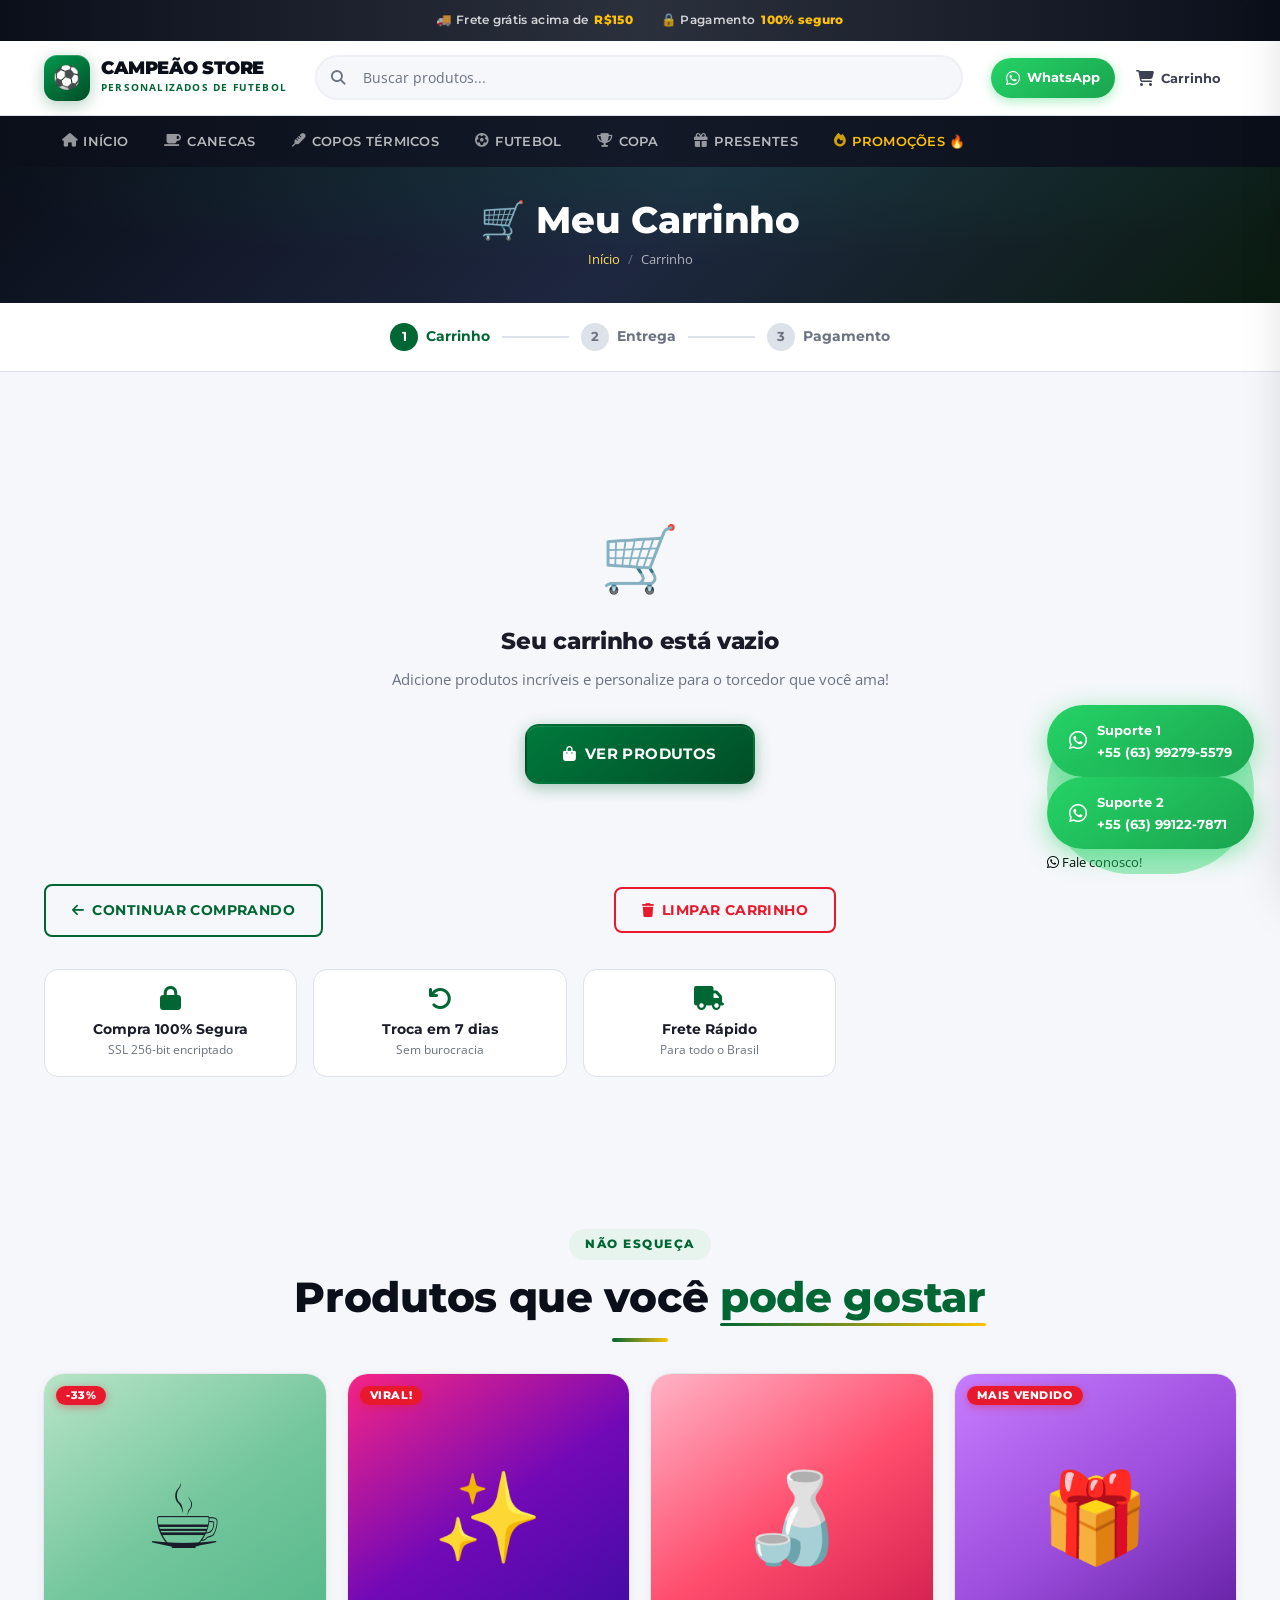
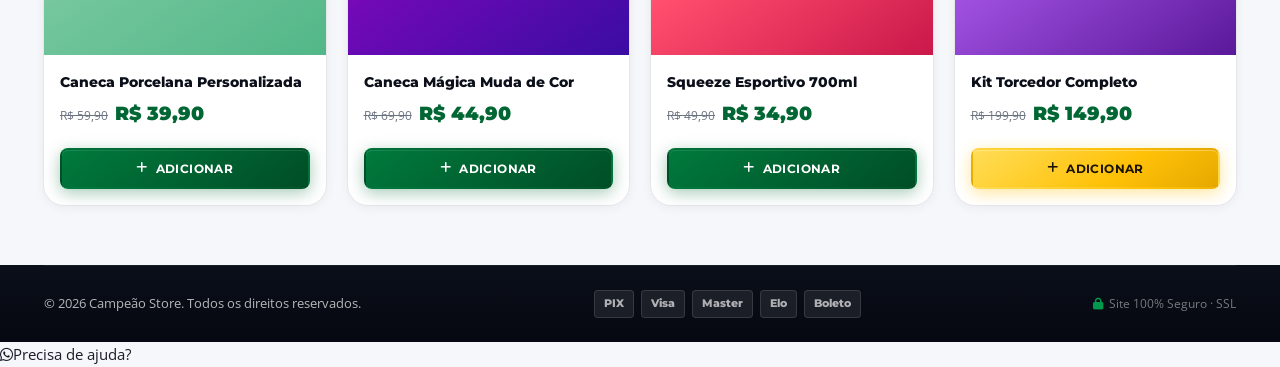
==== carrinho.html @ 6046bde3 "novo site" ====
﻿<!DOCTYPE html>
<html lang="pt-BR">
<head>
  <meta charset="UTF-8">
  <meta name="viewport" content="width=device-width, initial-scale=1.0">
  <title>Carrinho | Campeão Store</title>
  <link rel="preconnect" href="https://fonts.googleapis.com">
  <link href="https://fonts.googleapis.com/css2?family=Montserrat:wght@400;500;600;700;800;900&family=Open+Sans:wght@400;500;600&display=swap" rel="stylesheet">
  <link rel="stylesheet" href="https://cdnjs.cloudflare.com/ajax/libs/font-awesome/6.4.0/css/all.min.css">
  <link rel="stylesheet" href="css/style.css">
</head>
<body>

<div class="announcement-bar">
  <div class="items">
    <span>🚚 Frete grátis acima de <span class="gold">R$150</span></span>
    <span>🔒 Pagamento <span class="gold">100% seguro</span></span>
  </div>
</div>

<header class="header">
  <div class="header-inner">
    <a href="index.html" class="logo">
      <div class="logo-icon">⚽</div>
      <div class="logo-text">
        <div class="name">CAMPEÃO STORE</div>
        <div class="tagline">Personalizados de Futebol</div>
      </div>
    </a>
    <div class="header-search">
      <i class="fas fa-search search-icon"></i>
      <input type="search" placeholder="Buscar produtos...">
    </div>
    <div class="header-actions">
      <a href="https://wa.me/5563992795579" target="_blank" class="header-btn whatsapp-btn">
        <i class="fab fa-whatsapp icon"></i> <span>WhatsApp</span>
      </a>
      <button class="header-btn open-cart">
        <i class="fas fa-shopping-cart icon"></i>
        <span>Carrinho</span>
        <span class="cart-count" style="display:none">0</span>
      </button>
      <button class="hamburger"><span></span><span></span><span></span></button>
    </div>
  </div>
</header>

<nav class="nav">
  <div class="nav-inner">
    <a href="index.html"><i class="fas fa-home icon"></i> Início</a>
    <a href="produtos.html?cat=canecas"><i class="fas fa-coffee icon"></i> Canecas</a>
    <a href="produtos.html?cat=copos"><i class="fas fa-thermometer icon"></i> Copos Térmicos</a>
    <a href="produtos.html?cat=futebol"><i class="fas fa-futbol icon"></i> Futebol</a>
    <a href="produtos.html?cat=copa"><i class="fas fa-trophy icon"></i> Copa</a>
    <a href="produtos.html?cat=presentes"><i class="fas fa-gift icon"></i> Presentes</a>
    <a href="produtos.html?sale=1" class="sale-link"><i class="fas fa-fire icon"></i> Promoções 🔥</a>
  </div>
</nav>

<div class="page-hero" style="padding:32px 0">
  <div class="container">
    <h1>🛒 Meu Carrinho</h1>
    <div class="breadcrumb" style="justify-content:center;margin-top:8px">
      <a href="index.html">Início</a><span>/</span>
      <span class="current">Carrinho</span>
    </div>
  </div>
</div>

<!-- CHECKOUT STEPS -->
<div style="background:var(--white);border-bottom:1px solid var(--border);padding:20px 0">
  <div class="container">
    <div style="display:flex;align-items:center;justify-content:center;gap:0;max-width:500px;margin:0 auto">
      <div style="display:flex;align-items:center;gap:8px;color:var(--green);font-family:var(--font-head);font-size:.85rem;font-weight:700">
        <div style="width:28px;height:28px;border-radius:50%;background:var(--green);color:#fff;display:flex;align-items:center;justify-content:center;font-size:.8rem">1</div>
        Carrinho
      </div>
      <div style="flex:1;height:2px;background:var(--border);margin:0 12px"></div>
      <div style="display:flex;align-items:center;gap:8px;color:var(--text-muted);font-family:var(--font-head);font-size:.85rem;font-weight:700">
        <div style="width:28px;height:28px;border-radius:50%;background:var(--border);color:var(--text-muted);display:flex;align-items:center;justify-content:center;font-size:.8rem">2</div>
        Entrega
      </div>
      <div style="flex:1;height:2px;background:var(--border);margin:0 12px"></div>
      <div style="display:flex;align-items:center;gap:8px;color:var(--text-muted);font-family:var(--font-head);font-size:.85rem;font-weight:700">
        <div style="width:28px;height:28px;border-radius:50%;background:var(--border);color:var(--text-muted);display:flex;align-items:center;justify-content:center;font-size:.8rem">3</div>
        Pagamento
      </div>
    </div>
  </div>
</div>

<div class="cart-page">
  <div class="container">

    <!-- EMPTY STATE -->
    <div class="cart-empty-state" style="display:none;text-align:center;padding:80px 20px">
      <div style="font-size:4rem;margin-bottom:20px">🛒</div>
      <h2 style="margin-bottom:12px">Seu carrinho está vazio</h2>
      <p style="color:var(--text-muted);margin-bottom:32px">Adicione produtos incríveis e personalize para o torcedor que você ama!</p>
      <a href="produtos.html" class="btn btn-primary btn-lg"><i class="fas fa-shopping-bag"></i> Ver Produtos</a>
    </div>

    <div class="cart-layout">

      <!-- CART ITEMS -->
      <div>
        <div class="cart-table">
          <div class="cart-header-row">
            <span>Produto</span>
            <span>Preço</span>
            <span>Quantidade</span>
            <span>Subtotal</span>
            <span></span>
          </div>
          <div class="cart-items-body">
            <!-- Rendered by JS -->
            <div style="padding:48px;text-align:center;color:var(--text-muted)">
              <div style="font-size:2rem;margin-bottom:12px">⏳</div>
              <p>Carregando carrinho...</p>
            </div>
          </div>
        </div>

        <div style="display:flex;justify-content:space-between;align-items:center;margin-top:20px;flex-wrap:wrap;gap:12px">
          <a href="produtos.html" class="btn btn-outline">
            <i class="fas fa-arrow-left"></i> Continuar Comprando
          </a>
          <button onclick="if(confirm('Limpar todo o carrinho?')){localStorage.removeItem('campeao_cart');updateCartUI();renderCartPage();}" class="btn btn-outline" style="color:var(--red);border-color:var(--red)">
            <i class="fas fa-trash"></i> Limpar Carrinho
          </button>
        </div>

        <!-- TRUST BADGES -->
        <div style="display:grid;grid-template-columns:repeat(3,1fr);gap:16px;margin-top:32px">
          <div style="background:var(--white);border:1px solid var(--border);border-radius:var(--radius);padding:16px;text-align:center">
            <i class="fas fa-lock" style="color:var(--green);font-size:1.5rem;margin-bottom:8px;display:block"></i>
            <div style="font-family:var(--font-head);font-weight:700;font-size:.85rem">Compra 100% Segura</div>
            <div style="font-size:.75rem;color:var(--text-muted)">SSL 256-bit encriptado</div>
          </div>
          <div style="background:var(--white);border:1px solid var(--border);border-radius:var(--radius);padding:16px;text-align:center">
            <i class="fas fa-undo" style="color:var(--green);font-size:1.5rem;margin-bottom:8px;display:block"></i>
            <div style="font-family:var(--font-head);font-weight:700;font-size:.85rem">Troca em 7 dias</div>
            <div style="font-size:.75rem;color:var(--text-muted)">Sem burocracia</div>
          </div>
          <div style="background:var(--white);border:1px solid var(--border);border-radius:var(--radius);padding:16px;text-align:center">
            <i class="fas fa-truck" style="color:var(--green);font-size:1.5rem;margin-bottom:8px;display:block"></i>
            <div style="font-family:var(--font-head);font-weight:700;font-size:.85rem">Frete Rápido</div>
            <div style="font-size:.75rem;color:var(--text-muted)">Para todo o Brasil</div>
          </div>
        </div>
      </div>

      <!-- ORDER SUMMARY -->
      <div class="cart-summary">
        <h3>Resumo do Pedido</h3>

        <div class="summary-line">
          <span>Subtotal</span>
          <span class="summary-subtotal">R$ 0,00</span>
        </div>
        <div class="summary-line">
          <span>Frete</span>
          <span class="summary-shipping green">—</span>
        </div>
        <div class="summary-line">
          <span>Desconto</span>
          <span style="color:var(--red)">— R$ 0,00</span>
        </div>
        <div class="summary-line total">
          <span>Total</span>
          <span class="summary-total">R$ 0,00</span>
        </div>
        <div style="font-size:.8rem;color:var(--text-muted);text-align:right;margin-top:4px" class="summary-pix">
          R$ 0,00 no PIX
        </div>

        <div class="pix-note" style="margin-top:16px">
          <i class="fas fa-bolt" style="flex-shrink:0"></i>
          <span>Pague no <strong>PIX</strong> e ganhe <strong>10% de desconto</strong> extra no total!</span>
        </div>

        <!-- COUPON -->
        <div style="margin:20px 0">
          <div style="font-family:var(--font-head);font-size:.85rem;font-weight:700;margin-bottom:8px">
            <i class="fas fa-tag" style="color:var(--green)"></i> Cupom de Desconto
          </div>
          <div class="coupon-form">
            <input type="text" class="coupon-input" placeholder="Digite o cupom">
            <button class="btn btn-primary btn-sm apply-coupon-btn">Aplicar</button>
          </div>
          <div style="font-size:.75rem;color:var(--text-muted);margin-top:4px">Tente: COPA10 · GOL15</div>
        </div>

        <!-- SHIPPING CALC -->
        <div class="shipping-calc">
          <h4><i class="fas fa-map-marker-alt" style="color:var(--green)"></i> Calcular Frete</h4>
          <div class="shipping-calc-form">
            <input type="text" class="shipping-cep-input" data-mask="cep" placeholder="00000-000">
            <button class="btn btn-primary btn-sm calc-shipping-btn">Calcular</button>
          </div>
          <div class="shipping-result"></div>
        </div>

        <a href="checkout.html" class="btn btn-primary btn-block btn-lg" style="margin-top:20px">
          <i class="fas fa-lock"></i> Finalizar Compra
        </a>
        <a href="checkout.html" class="btn btn-gold btn-block" style="margin-top:10px">
          <i class="fas fa-bolt"></i> Pagar com PIX — 10% OFF
        </a>

        <div style="display:flex;gap:8px;justify-content:center;flex-wrap:wrap;margin-top:16px">
          <span style="font-size:.7rem;color:var(--text-muted);display:flex;align-items:center;gap:4px"><i class="fas fa-lock" style="color:var(--green)"></i> Compra segura</span>
          <span style="font-size:.7rem;color:var(--text-muted)">·</span>
          <span style="font-size:.7rem;color:var(--text-muted)">PIX · Cartão · Boleto</span>
        </div>

        <div style="display:flex;justify-content:center;gap:6px;margin-top:12px">
          <span style="font-size:1.2rem" title="PIX">💸</span>
          <span style="font-size:1.2rem" title="Visa">💳</span>
          <span style="font-size:1.2rem" title="Mastercard">💳</span>
          <span style="font-size:1.2rem" title="Boleto">📄</span>
        </div>
      </div>

    </div>
  </div>
</div>

<div style="background:var(--bg);padding:60px 0;margin-top:40px">
  <div class="container">
    <div class="section-title" style="margin-bottom:32px">
      <span class="label">Não esqueça</span>
      <h2>Produtos que você <span>pode gostar</span></h2>
      <div class="divider"></div>
    </div>
    <div class="products-grid">
      <div class="product-card">
        <a href="produto.html?id=1"><div class="product-img"><div class="product-img-bg bg-caneca">☕</div><div class="product-badges"><span class="badge badge-red">-33%</span></div></div></a>
        <div class="product-info">
          <div class="product-name">Caneca Porcelana Personalizada</div>
          <div class="product-pricing"><span class="price-old">R$ 59,90</span><span class="price-current">R$ 39,90</span></div>
          <button class="btn btn-primary" onclick="addToCart({id:'p1',name:'Caneca Porcelana',price:39.90,emoji:'☕',bgClass:'bg-caneca',custom:{}})"><i class="fas fa-plus"></i> Adicionar</button>
        </div>
      </div>
      <div class="product-card">
        <a href="produto.html?id=5"><div class="product-img"><div class="product-img-bg bg-magica">✨</div><div class="product-badges"><span class="badge badge-red">Viral!</span></div></div></a>
        <div class="product-info">
          <div class="product-name">Caneca Mágica Muda de Cor</div>
          <div class="product-pricing"><span class="price-old">R$ 69,90</span><span class="price-current">R$ 44,90</span></div>
          <button class="btn btn-primary" onclick="addToCart({id:'p5',name:'Caneca Mágica',price:44.90,emoji:'✨',bgClass:'bg-magica',custom:{}})"><i class="fas fa-plus"></i> Adicionar</button>
        </div>
      </div>
      <div class="product-card">
        <a href="produto.html?id=7"><div class="product-img"><div class="product-img-bg bg-squeeze">🍶</div></div></a>
        <div class="product-info">
          <div class="product-name">Squeeze Esportivo 700ml</div>
          <div class="product-pricing"><span class="price-old">R$ 49,90</span><span class="price-current">R$ 34,90</span></div>
          <button class="btn btn-primary" onclick="addToCart({id:'p7',name:'Squeeze Esportivo',price:34.90,emoji:'🍶',bgClass:'bg-squeeze',custom:{}})"><i class="fas fa-plus"></i> Adicionar</button>
        </div>
      </div>
      <div class="product-card">
        <a href="produto.html?id=4"><div class="product-img"><div class="product-img-bg bg-kit">🎁</div><div class="product-badges"><span class="badge badge-red">Mais vendido</span></div></div></a>
        <div class="product-info">
          <div class="product-name">Kit Torcedor Completo</div>
          <div class="product-pricing"><span class="price-old">R$ 199,90</span><span class="price-current">R$ 149,90</span></div>
          <button class="btn btn-gold" onclick="addToCart({id:'p4',name:'Kit Torcedor',price:149.90,emoji:'🎁',bgClass:'bg-kit',custom:{}})"><i class="fas fa-plus"></i> Adicionar</button>
        </div>
      </div>
    </div>
  </div>
</div>

<footer class="footer">
  <div class="container">
    <div class="footer-bottom">
      <p>© 2026 Campeão Store. Todos os direitos reservados.</p>
      <div class="payment-methods">
        <span class="payment-badge">PIX</span>
        <span class="payment-badge">Visa</span>
        <span class="payment-badge">Master</span>
        <span class="payment-badge">Elo</span>
        <span class="payment-badge">Boleto</span>
      </div>
      <div class="secured"><i class="fas fa-lock"></i> Site 100% Seguro · SSL</div>
    </div>
  </div>
</footer>

<div class="whatsapp-float" id="wa-float">
  <div class="wa-options" id="wa-options">
    <a href="https://wa.me/5563992795579?text=Ola! Vim do site Campeao Store e preciso de ajuda" target="_blank" class="wa-option-link">
      <i class="fab fa-whatsapp"></i>
      <div><div class="wa-opt-title">Suporte 1</div><div class="wa-opt-num">+55 (63) 99279-5579</div></div>
    </a>
    <a href="https://wa.me/5563991227871?text=Ola! Vim do site Campeao Store e preciso de ajuda" target="_blank" class="wa-option-link">
      <i class="fab fa-whatsapp"></i>
      <div><div class="wa-opt-title">Suporte 2</div><div class="wa-opt-num">+55 (63) 99122-7871</div></div>
    </a>
  </div>
  <div class="whatsapp-pulse"></div>
  <button class="wa-main-btn" onclick="toggleWA()">
    <i class="fab fa-whatsapp"></i>
    <span>Fale conosco!</span>
  </button>
</div>  <a href="https://wa.me/5563992795579" target="_blank">
    <i class="fab fa-whatsapp"></i><span>Precisa de ajuda?</span>
  </a>
</div>

<div class="cart-overlay"></div>
<div class="cart-sidebar">
  <div class="cart-sidebar-header">
    <h3>🛒 Meu Carrinho</h3>
    <button class="close-cart"><i class="fas fa-times"></i></button>
  </div>
  <div class="cart-sidebar-items"></div>
  <div class="cart-sidebar-footer">
    <div class="cart-total-line"><span>Total:</span><strong>R$ 0,00</strong></div>
    <div class="pix-note"><i class="fas fa-bolt"></i> PIX com <strong>10% OFF</strong> extra!</div>
    <a href="carrinho.html" class="btn btn-outline btn-block" style="margin-bottom:10px">Ver Carrinho</a>
    <a href="checkout.html" class="btn btn-primary btn-block">Finalizar Compra <i class="fas fa-arrow-right"></i></a>
  </div>
</div>

<script src="js/app.js"></script>
</body>
</html>
---- css/style.css ----
/* =====================================================
   CAMPEÃO STORE — Design System v2
   ===================================================== */
@import url('https://fonts.googleapis.com/css2?family=Montserrat:wght@400;500;600;700;800;900&family=Open+Sans:wght@400;500;600&display=swap');

:root {
  --green:        #006633;
  --green-dark:   #004d26;
  --green-mid:    #007a3d;
  --green-light:  #00994d;
  --green-pale:   #e6f4ed;
  --gold:         #ffc107;
  --gold-light:   #ffdd57;
  --gold-dark:    #e6a800;
  --red:          #e8192c;
  --red-light:    #ff4757;
  --dark:         #0b0f1a;
  --dark-2:       #131928;
  --dark-3:       #1e2740;
  --text:         #1a1d29;
  --text-2:       #3d4152;
  --text-muted:   #6b7280;
  --bg:           #f5f7fa;
  --bg-2:         #eef1f7;
  --white:        #ffffff;
  --border:       #dde1ea;
  --border-light: #eef0f5;
  --shadow-xs:    0 1px 3px rgba(0,0,0,.06);
  --shadow-sm:    0 2px 10px rgba(0,0,0,.08);
  --shadow:       0 6px 24px rgba(0,0,0,.1);
  --shadow-lg:    0 12px 48px rgba(0,0,0,.14);
  --shadow-xl:    0 20px 60px rgba(0,0,0,.18);
  --radius-xs:    4px;
  --radius-sm:    8px;
  --radius:       14px;
  --radius-lg:    20px;
  --radius-xl:    28px;
  --radius-full:  9999px;
  --ease:         cubic-bezier(.4,0,.2,1);
  --t:            .25s;
  --font-head:    'Montserrat', system-ui, sans-serif;
  --font-body:    'Open Sans', system-ui, sans-serif;
}

/* ---- Reset ---------------------------------------- */
*, *::before, *::after { box-sizing: border-box; margin: 0; padding: 0; }
html { scroll-behavior: smooth; -webkit-text-size-adjust: 100%; }
body { font-family: var(--font-body); color: var(--text); background: var(--bg); line-height: 1.65; font-size: 15px; }
img { max-width: 100%; display: block; }
a { text-decoration: none; color: inherit; }
ul { list-style: none; }
button { cursor: pointer; border: none; background: none; font-family: inherit; }
input, select, textarea { font-family: inherit; }
::selection { background: var(--green); color: #fff; }

/* ---- Base Typography ------------------------------ */
h1,h2,h3,h4,h5 { font-family: var(--font-head); font-weight: 800; line-height: 1.15; letter-spacing: -.3px; }

/* =====================================================
   BUTTONS
   ===================================================== */
.btn {
  display: inline-flex; align-items: center; justify-content: center; gap: 8px;
  padding: 13px 26px; border-radius: var(--radius-sm); font-family: var(--font-head);
  font-weight: 700; font-size: .85rem; letter-spacing: .4px; cursor: pointer;
  transition: all var(--t) var(--ease); text-transform: uppercase;
  white-space: nowrap; border: 2px solid transparent; position: relative; overflow: hidden;
}
.btn::after {
  content: ''; position: absolute; inset: 0;
  background: linear-gradient(rgba(255,255,255,0), rgba(255,255,255,.1));
  opacity: 0; transition: opacity var(--t);
}
.btn:hover::after { opacity: 1; }

.btn-primary {
  background: linear-gradient(145deg, var(--green-mid) 0%, var(--green-dark) 100%);
  color: #fff; box-shadow: 0 4px 16px rgba(0,102,51,.35), inset 0 1px 0 rgba(255,255,255,.1);
}
.btn-primary:hover {
  transform: translateY(-2px);
  box-shadow: 0 8px 28px rgba(0,102,51,.45), inset 0 1px 0 rgba(255,255,255,.15);
}
.btn-primary:active { transform: translateY(0); }

.btn-gold {
  background: linear-gradient(145deg, var(--gold-light) 0%, var(--gold) 60%, var(--gold-dark) 100%);
  color: #1a1200; box-shadow: 0 4px 16px rgba(255,193,7,.4), inset 0 1px 0 rgba(255,255,255,.3);
}
.btn-gold:hover {
  transform: translateY(-2px);
  box-shadow: 0 8px 28px rgba(255,193,7,.5);
}

.btn-red {
  background: linear-gradient(145deg, var(--red-light) 0%, var(--red) 100%);
  color: #fff; box-shadow: 0 4px 16px rgba(232,25,44,.35);
}
.btn-red:hover { transform: translateY(-2px); box-shadow: 0 8px 28px rgba(232,25,44,.5); }

.btn-outline {
  background: transparent; border-color: var(--green); color: var(--green);
}
.btn-outline:hover { background: var(--green); color: #fff; transform: translateY(-2px); }

.btn-outline-light {
  background: transparent; border-color: rgba(255,255,255,.5); color: #fff;
}
.btn-outline-light:hover { background: rgba(255,255,255,.12); border-color: rgba(255,255,255,.8); }

.btn-white {
  background: #fff; color: var(--green); border-color: #fff;
  box-shadow: 0 4px 16px rgba(0,0,0,.15);
}
.btn-white:hover { transform: translateY(-2px); box-shadow: 0 8px 28px rgba(0,0,0,.2); }

.btn-lg { padding: 16px 36px; font-size: .92rem; border-radius: var(--radius); }
.btn-sm { padding: 8px 14px; font-size: .75rem; border-radius: var(--radius-xs); }
.btn-block { width: 100%; }
.btn-icon { padding: 10px; border-radius: 50%; width: 40px; height: 40px; }

/* =====================================================
   BADGES
   ===================================================== */
.badge {
  display: inline-flex; align-items: center; gap: 4px;
  padding: 4px 10px; border-radius: var(--radius-full);
  font-size: .68rem; font-weight: 800; font-family: var(--font-head);
  text-transform: uppercase; letter-spacing: .6px; line-height: 1;
}
.badge-red    { background: var(--red); color: #fff; box-shadow: 0 2px 8px rgba(232,25,44,.4); }
.badge-gold   { background: var(--gold); color: #1a1200; box-shadow: 0 2px 8px rgba(255,193,7,.4); }
.badge-green  { background: var(--green); color: #fff; box-shadow: 0 2px 8px rgba(0,102,51,.3); }
.badge-dark   { background: var(--dark); color: #fff; }
.badge-new    { background: linear-gradient(135deg, #6c3483, #9b59b6); color: #fff; }
.badge-hot    { background: linear-gradient(135deg, #e67e22, #e74c3c); color: #fff; }

/* =====================================================
   SECTION HEADERS
   ===================================================== */
.section-title { text-align: center; margin-bottom: 52px; }
.section-title .label {
  display: inline-flex; align-items: center; gap: 6px;
  background: var(--green-pale); color: var(--green);
  padding: 6px 16px; border-radius: var(--radius-full);
  font-family: var(--font-head); font-size: .72rem; font-weight: 800;
  letter-spacing: 1.5px; text-transform: uppercase; margin-bottom: 14px;
}
.section-title h2 {
  font-size: clamp(1.7rem, 4vw, 2.6rem); color: var(--dark); margin-bottom: 14px;
}
.section-title h2 span { color: var(--green); position: relative; }
.section-title h2 span::after {
  content: ''; position: absolute; left: 0; bottom: -4px;
  width: 100%; height: 3px; background: linear-gradient(90deg, var(--green), var(--gold));
  border-radius: 2px;
}
.section-title p { color: var(--text-muted); max-width: 560px; margin: 0 auto; font-size: .95rem; line-height: 1.75; }
.divider {
  width: 56px; height: 4px;
  background: linear-gradient(90deg, var(--green), var(--gold));
  border-radius: 2px; margin: 16px auto 0;
}

/* ---- Layout ----------------------------------------- */
.container { max-width: 1240px; margin: 0 auto; padding: 0 24px; }
.section { padding: 88px 0; }
.section-sm { padding: 48px 0; }

/* =====================================================
   ANNOUNCEMENT BAR
   ===================================================== */
.announcement-bar {
  background: linear-gradient(90deg, var(--dark) 0%, var(--dark-3) 50%, var(--dark) 100%);
  padding: 10px 20px; text-align: center; font-size: .78rem;
  font-family: var(--font-head); font-weight: 600; letter-spacing: .3px;
  color: rgba(255,255,255,.8); position: relative; overflow: hidden;
}
.announcement-bar::before {
  content: ''; position: absolute; inset: 0;
  background: linear-gradient(90deg, transparent 0%, rgba(255,193,7,.06) 50%, transparent 100%);
  animation: barShimmer 4s infinite;
}
.announcement-bar .items {
  display: flex; align-items: center; justify-content: center;
  gap: 28px; flex-wrap: wrap; position: relative; z-index: 1;
}
.announcement-bar .items span { display: flex; align-items: center; gap: 6px; }
.announcement-bar .gold { color: var(--gold); font-weight: 800; }
@keyframes barShimmer { 0%,100% { opacity: 0; } 50% { opacity: 1; } }

/* =====================================================
   HEADER
   ===================================================== */
.header {
  background: rgba(255,255,255,.97); backdrop-filter: blur(20px);
  box-shadow: 0 1px 0 var(--border), var(--shadow-xs);
  position: sticky; top: 0; z-index: 1000;
  transition: box-shadow var(--t);
}
.header.scrolled { box-shadow: var(--shadow-sm); }
.header-inner {
  display: grid; grid-template-columns: auto 1fr auto;
  align-items: center; gap: 28px; padding: 14px 24px;
  max-width: 1240px; margin: 0 auto;
}

.logo { display: flex; align-items: center; gap: 11px; }
.logo-icon {
  width: 46px; height: 46px;
  background: linear-gradient(145deg, var(--green-light), var(--green-dark));
  border-radius: 13px; display: flex; align-items: center; justify-content: center;
  font-size: 1.4rem; flex-shrink: 0;
  box-shadow: 0 4px 16px rgba(0,102,51,.3), inset 0 1px 0 rgba(255,255,255,.2);
}
.logo-text .name {
  font-family: var(--font-head); font-weight: 900; font-size: 1.15rem;
  color: var(--dark); letter-spacing: -.5px; line-height: 1;
}
.logo-text .tagline {
  font-size: .6rem; font-weight: 700; letter-spacing: 1.2px;
  text-transform: uppercase; color: var(--green); margin-top: 2px;
}

.header-search { position: relative; }
.header-search input {
  width: 100%; padding: 11px 20px 11px 46px;
  border: 2px solid var(--border-light); border-radius: var(--radius-full);
  font-size: .88rem; outline: none; background: var(--bg);
  transition: all var(--t); color: var(--text);
}
.header-search input::placeholder { color: var(--text-muted); }
.header-search input:focus { border-color: var(--green); background: #fff; box-shadow: 0 0 0 4px rgba(0,102,51,.08); }
.header-search .search-icon {
  position: absolute; left: 16px; top: 50%; transform: translateY(-50%);
  color: var(--text-muted); font-size: .9rem; pointer-events: none;
}

.header-actions { display: flex; align-items: center; gap: 6px; }
.header-btn {
  display: flex; align-items: center; gap: 7px;
  padding: 9px 15px; border-radius: var(--radius-sm);
  font-size: .83rem; font-weight: 700; font-family: var(--font-head);
  transition: all var(--t); position: relative; color: var(--text-2);
}
.header-btn:hover { background: var(--bg); color: var(--dark); }
.header-btn .icon { font-size: 1rem; }
.cart-count {
  position: absolute; top: 3px; right: 3px;
  background: var(--red); color: #fff;
  min-width: 18px; height: 18px; border-radius: var(--radius-full);
  font-size: .62rem; font-weight: 800; display: flex; align-items: center; justify-content: center;
  padding: 0 4px; font-family: var(--font-head);
  box-shadow: 0 2px 6px rgba(232,25,44,.5);
}
.whatsapp-btn {
  background: linear-gradient(145deg, #25d366, #1aa44f) !important;
  color: #fff !important; border-radius: var(--radius-full) !important;
  box-shadow: 0 3px 12px rgba(37,211,102,.4);
}
.whatsapp-btn:hover { transform: translateY(-1px); box-shadow: 0 5px 18px rgba(37,211,102,.5) !important; background: linear-gradient(145deg, #1da851,#148c41) !important; }
.hamburger { display: none; flex-direction: column; gap: 5px; padding: 9px; }
.hamburger span { display: block; width: 22px; height: 2px; background: var(--text); border-radius: 2px; transition: all var(--t); }

/* =====================================================
   NAVIGATION
   ===================================================== */
.nav {
  background: linear-gradient(90deg, var(--dark) 0%, var(--dark-2) 50%, var(--dark) 100%);
  border-top: 1px solid rgba(255,255,255,.04);
}
.nav-inner {
  display: flex; align-items: center; max-width: 1240px; margin: 0 auto; padding: 0 24px;
}
.nav a {
  display: flex; align-items: center; gap: 6px;
  padding: 15px 18px; color: rgba(255,255,255,.7);
  font-family: var(--font-head); font-size: .8rem; font-weight: 600;
  letter-spacing: .3px; text-transform: uppercase;
  transition: all var(--t); white-space: nowrap; position: relative;
}
.nav a::after {
  content: ''; position: absolute; bottom: 0; left: 18px; right: 18px;
  height: 2px; background: var(--gold); border-radius: 2px;
  transform: scaleX(0); transition: transform var(--t);
}
.nav a:hover, .nav a.active { color: #fff; }
.nav a:hover::after, .nav a.active::after { transform: scaleX(1); }
.nav a .icon { font-size: .85rem; opacity: .8; }
.nav .sale-link { color: var(--gold) !important; }
.nav .sale-link::after { background: var(--gold); }
.nav-mobile { display: none; }

/* ---- Critical: block links inside cards ------------ */
.product-card > a,
.product-card a:first-child { display: block; }

/* ---- Trust bar backwards compat ------------------- */
.trust-item .trust-icon { font-size: 1.6rem; flex-shrink: 0; }

/* =====================================================
   HERO
   ===================================================== */
.hero {
  background: linear-gradient(135deg, #060d18 0%, #0a1c10 35%, #0d1b29 65%, #060d18 100%);
  min-height: 600px; position: relative; overflow: hidden; display: flex; align-items: center;
}
.hero::before {
  content: '';position: absolute; inset: 0;
  background:
    radial-gradient(ellipse 70% 60% at 15% 50%, rgba(0,153,77,.18) 0%, transparent 70%),
    radial-gradient(ellipse 50% 50% at 85% 20%, rgba(255,193,7,.1) 0%, transparent 60%),
    radial-gradient(ellipse 40% 40% at 80% 80%, rgba(232,25,44,.06) 0%, transparent 50%);
}
.hero::after {
  content: ''; position: absolute; inset: 0; pointer-events: none;
  background-image: radial-gradient(circle, rgba(255,255,255,.03) 1px, transparent 1px);
  background-size: 32px 32px;
}
.hero-inner {
  position: relative; z-index: 2;
  display: grid; grid-template-columns: 1fr 1fr;
  align-items: center; gap: 64px;
  max-width: 1240px; margin: 0 auto; padding: 96px 24px;
}
.hero-content { color: #fff; }
.hero-badge {
  display: inline-flex; align-items: center; gap: 8px;
  background: rgba(255,193,7,.12); border: 1px solid rgba(255,193,7,.35);
  border-radius: var(--radius-full); padding: 7px 18px;
  color: var(--gold-light); font-size: .75rem; font-weight: 800;
  font-family: var(--font-head); letter-spacing: .8px; text-transform: uppercase;
  margin-bottom: 22px;
  backdrop-filter: blur(8px);
}
.hero-badge i { font-size: .85rem; }
.hero h1 {
  font-size: clamp(2.1rem, 5vw, 3.4rem); color: #fff;
  line-height: 1.1; margin-bottom: 20px; text-shadow: 0 2px 20px rgba(0,0,0,.3);
}
.hero h1 span { color: var(--gold-light); }
.hero p { color: rgba(255,255,255,.78); font-size: 1.05rem; margin-bottom: 34px; max-width: 500px; line-height: 1.75; }
.hero-ctas { display: flex; gap: 14px; flex-wrap: wrap; margin-bottom: 44px; }
.hero-stats { display: flex; gap: 36px; }
.hero-stat { text-align: center; }
.hero-stat .num { font-family: var(--font-head); font-size: 1.7rem; font-weight: 900; color: var(--gold-light); line-height: 1; }
.hero-stat .lbl { font-size: .7rem; color: rgba(255,255,255,.55); letter-spacing: .5px; margin-top: 4px; text-transform: uppercase; }

/* Hero products grid */
.hero-visual { display: flex; align-items: center; justify-content: center; position: relative; }
.hero-products-grid { display: grid; grid-template-columns: repeat(2, 1fr); gap: 14px; }
.hero-product-card {
  background: rgba(255,255,255,.07);
  border: 1px solid rgba(255,255,255,.1);
  border-radius: var(--radius); padding: 22px 18px; text-align: center;
  backdrop-filter: blur(16px); transition: all var(--t);
}
.hero-product-card:hover { background: rgba(255,255,255,.12); transform: translateY(-4px); border-color: rgba(255,255,255,.2); }
.hero-product-card:nth-child(odd) { margin-top: 28px; }
.hero-product-card:nth-child(even) { margin-top: -28px; }
.hero-product-card .product-emoji { font-size: 2.8rem; display: block; margin-bottom: 10px; filter: drop-shadow(0 4px 8px rgba(0,0,0,.3)); }
.hero-product-card .product-name { color: rgba(255,255,255,.9); font-size: .8rem; font-weight: 700; font-family: var(--font-head); }
.hero-product-card .product-price { color: var(--gold-light); font-size: .88rem; font-weight: 900; font-family: var(--font-head); margin-top: 5px; }

/* =====================================================
   TRUST BAR
   ===================================================== */
.trust-bar {
  background: linear-gradient(90deg, var(--green-dark) 0%, var(--green-mid) 50%, var(--green-dark) 100%);
  position: relative; overflow: hidden;
}
.trust-bar::before {
  content: ''; position: absolute; inset: 0;
  background: linear-gradient(90deg, transparent, rgba(255,255,255,.05), transparent);
  animation: barShimmer 3s infinite;
}
.trust-inner {
  display: grid; grid-template-columns: repeat(4, 1fr);
  max-width: 1240px; margin: 0 auto; padding: 0 24px; position: relative; z-index: 1;
}
.trust-item {
  display: flex; align-items: center; gap: 14px;
  padding: 22px 20px; color: #fff;
  border-right: 1px solid rgba(255,255,255,.12);
  transition: background var(--t);
}
.trust-item:hover { background: rgba(255,255,255,.06); }
.trust-item:last-child { border-right: none; }
.trust-icon-wrap {
  width: 48px; height: 48px; border-radius: var(--radius-sm); flex-shrink: 0;
  background: rgba(255,255,255,.12); display: flex; align-items: center; justify-content: center;
  font-size: 1.5rem;
  box-shadow: inset 0 1px 0 rgba(255,255,255,.2);
}
.trust-item .trust-text .title { font-family: var(--font-head); font-weight: 700; font-size: .88rem; }
.trust-item .trust-text .sub { font-size: .73rem; opacity: .75; margin-top: 2px; }

/* =====================================================
   CATEGORIES
   ===================================================== */
.categories-grid { display: grid; grid-template-columns: repeat(6, 1fr); gap: 16px; }
.category-card {
  background: var(--white); border-radius: var(--radius); padding: 26px 14px 22px;
  text-align: center; border: 2px solid transparent; cursor: pointer;
  transition: all var(--t); position: relative; overflow: hidden;
  box-shadow: var(--shadow-xs);
}
.category-card::before {
  content: ''; position: absolute; inset: 0;
  background: linear-gradient(135deg, transparent 0%, rgba(0,102,51,.04) 100%);
  opacity: 0; transition: opacity var(--t);
}
.category-card:hover::before { opacity: 1; }
.category-card:hover { border-color: var(--green); transform: translateY(-6px); box-shadow: var(--shadow-lg); }
.category-card.active { border-color: var(--green); background: #f0fff7; }
.cat-icon {
  width: 68px; height: 68px; border-radius: 50%; margin: 0 auto 14px;
  display: flex; align-items: center; justify-content: center; font-size: 2rem;
  transition: transform var(--t);
}
.category-card:hover .cat-icon { transform: scale(1.1) rotate(-5deg); }
.cat-1 { background: linear-gradient(135deg, #d4edda, #a8d5b5); }
.cat-2 { background: linear-gradient(135deg, #fff3cd, #fde68a); }
.cat-3 { background: linear-gradient(135deg, #fce4ec, #f8c6d5); }
.cat-4 { background: linear-gradient(135deg, #dbeafe, #bfdbfe); }
.cat-5 { background: linear-gradient(135deg, #ede9fe, #ddd6fe); }
.cat-6 { background: linear-gradient(135deg, #ffedd5, #fed7aa); }
.category-card .cat-name { font-family: var(--font-head); font-weight: 800; font-size: .82rem; color: var(--dark); }
.category-card .cat-count { font-size: .72rem; color: var(--text-muted); margin-top: 4px; }

/* =====================================================
   PRODUCT CARDS  ← principal foco do redesign
   ===================================================== */
.products-grid { display: grid; grid-template-columns: repeat(4, 1fr); gap: 22px; }

.product-card {
  background: var(--white); border-radius: var(--radius-lg); overflow: hidden;
  box-shadow: 0 2px 12px rgba(0,0,0,.06), 0 0 0 1px rgba(0,0,0,.04);
  transition: all .3s var(--ease); display: flex; flex-direction: column;
}
.product-card:hover {
  transform: translateY(-8px);
  box-shadow: 0 20px 48px rgba(0,0,0,.12), 0 0 0 1px rgba(0,102,51,.15);
}

/* Image area */
.product-img {
  position: relative; width: 100%; padding-bottom: 100%; /* square */
  overflow: hidden; flex-shrink: 0;
}
.product-img-bg {
  position: absolute; inset: 0;
  display: flex; align-items: center; justify-content: center;
  font-size: 5.5rem; transition: transform .4s var(--ease);
  line-height: 1;
}
.product-card:hover .product-img-bg { transform: scale(1.12) rotate(-3deg); }

/* Product-specific gradients */
.bg-caneca  { background: linear-gradient(145deg, #b7e4c7 0%, #74c69d 50%, #52b788 100%); }
.bg-copo    { background: linear-gradient(145deg, #90e0ef 0%, #48cae4 50%, #023e8a 100%); }
.bg-taca    { background: linear-gradient(145deg, #ffd60a 0%, #ffc300 50%, #e09200 100%); }
.bg-squeeze { background: linear-gradient(145deg, #ffb3c6 0%, #ff4d6d 50%, #c9184a 100%); }
.bg-kit     { background: linear-gradient(145deg, #c77dff 0%, #9d4edd 50%, #5a189a 100%); }
.bg-magica  { background: linear-gradient(145deg, #f72585 0%, #7209b7 50%, #3a0ca3 100%); }
.bg-garrafa { background: linear-gradient(145deg, #80ffdb 0%, #00b4d8 50%, #0077b6 100%); }
.bg-premium { background: linear-gradient(145deg, #f4a261 0%, #e76f51 30%, #1d1d2e 70%, #0b0f1a 100%); }

/* Badges layer */
.product-badges {
  position: absolute; top: 12px; left: 12px;
  display: flex; flex-direction: column; gap: 5px; z-index: 2;
}

/* Action buttons */
.product-actions {
  position: absolute; top: 12px; right: 12px;
  display: flex; flex-direction: column; gap: 8px;
}
.action-btn {
  width: 36px; height: 36px; border-radius: 50%;
  background: rgba(255,255,255,.92); backdrop-filter: blur(6px);
  display: flex; align-items: center; justify-content: center;
  font-size: .85rem; color: var(--text-muted);
  box-shadow: 0 2px 8px rgba(0,0,0,.12);
  transition: all var(--t); opacity: 0; transform: translateX(10px);
}
.product-card:hover .action-btn { opacity: 1; transform: translateX(0); }
.action-btn:nth-child(2) { transition-delay: .05s; }
.action-btn:hover { background: var(--green); color: #fff; transform: scale(1.1) !important; }

/* Info area */
.product-info { padding: 18px 16px 16px; flex: 1; display: flex; flex-direction: column; }
.product-name {
  font-family: var(--font-head); font-weight: 800; font-size: .88rem;
  color: var(--dark); margin-bottom: 6px; line-height: 1.35;
}
.product-desc { font-size: .78rem; color: var(--text-muted); margin-bottom: 10px; line-height: 1.55; flex: 1; }
.product-rating { display: flex; align-items: center; gap: 5px; font-size: .78rem; margin-bottom: 10px; }
.stars { color: var(--gold); font-size: .85rem; }
.rating-count { color: var(--text-muted); }
.product-pricing { display: flex; align-items: baseline; gap: 7px; margin-bottom: 6px; flex-wrap: wrap; }
.price-old { font-size: .78rem; color: var(--text-muted); text-decoration: line-through; }
.price-current { font-family: var(--font-head); font-weight: 900; font-size: 1.2rem; color: var(--green); }
.price-installment { font-size: .73rem; color: var(--text-muted); width: 100%; }
.price-installment strong { color: var(--text); font-weight: 700; }

.product-card .btn { margin-top: 12px; padding: 11px 14px; font-size: .78rem; }

/* Product card decorative bottom strip */
.product-card::after {
  content: ''; position: absolute; bottom: 0; left: 0; right: 0; height: 3px;
  background: linear-gradient(90deg, var(--green), var(--gold));
  transform: scaleX(0); transition: transform var(--t); transform-origin: left;
}
.product-card { position: relative; }
.product-card:hover::after { transform: scaleX(1); }

/* =====================================================
   HOW IT WORKS
   ===================================================== */
.how-it-works {
  background: linear-gradient(135deg, var(--dark) 0%, var(--dark-3) 50%, var(--dark) 100%);
  position: relative; overflow: hidden;
}
.how-it-works::before {
  content: ''; position: absolute; inset: 0;
  background-image:
    radial-gradient(ellipse 60% 40% at 0% 100%, rgba(0,153,77,.12) 0%, transparent 60%),
    radial-gradient(ellipse 60% 40% at 100% 0%, rgba(255,193,7,.07) 0%, transparent 60%);
}
.how-it-works .section-title .label { background: rgba(255,193,7,.12); color: var(--gold-light); }
.how-it-works .section-title h2 { color: #fff; }
.how-it-works .section-title h2 span { color: var(--gold-light); }
.how-it-works .section-title h2 span::after { background: linear-gradient(90deg, var(--gold), transparent); }
.how-it-works .section-title p { color: rgba(255,255,255,.55); }
.how-it-works .divider { background: linear-gradient(90deg, var(--gold), var(--green-light)); }

.steps-grid { display: grid; grid-template-columns: repeat(4, 1fr); gap: 24px; position: relative; z-index: 1; }
.steps-grid::before {
  content: ''; position: absolute; top: 42px; left: 15%; right: 15%;
  height: 2px; background: linear-gradient(90deg, var(--green-light), var(--gold));
  z-index: 0; opacity: .5;
}
.step-card {
  text-align: center; padding: 36px 24px 32px; position: relative; z-index: 1;
  background: rgba(255,255,255,.04); border: 1px solid rgba(255,255,255,.06);
  border-radius: var(--radius-lg); transition: all var(--t);
}
.step-card:hover {
  background: rgba(255,255,255,.08);
  transform: translateY(-6px);
  border-color: rgba(255,193,7,.2);
  box-shadow: 0 16px 40px rgba(0,0,0,.3);
}
.step-num {
  width: 72px; height: 72px; border-radius: 50%; margin: 0 auto 20px;
  display: flex; align-items: center; justify-content: center;
  font-family: var(--font-head); font-size: 1.5rem; font-weight: 900; color: #fff;
  background: linear-gradient(145deg, var(--green-light), var(--green-dark));
  box-shadow: 0 0 0 8px rgba(0,153,77,.15), 0 8px 24px rgba(0,102,51,.4);
  position: relative; z-index: 2;
}
.step-icon { font-size: 1.8rem; margin-bottom: 6px; filter: drop-shadow(0 2px 4px rgba(0,0,0,.3)); }
.step-card h3 { font-size: .95rem; color: #fff; margin-bottom: 10px; }
.step-card p { font-size: .82rem; color: rgba(255,255,255,.55); line-height: 1.7; }

/* =====================================================
   PROMO BANNER
   ===================================================== */
.promo-banner {
  background: linear-gradient(135deg, #021a09 0%, var(--dark) 40%, #1a0006 100%);
  padding: 72px 0; position: relative; overflow: hidden;
}
.promo-banner::before {
  content: '⚽'; position: absolute; left: 3%; top: 50%; transform: translateY(-50%);
  font-size: 9rem; opacity: .05; pointer-events: none;
  filter: blur(2px); animation: floatBall 6s ease-in-out infinite;
}
.promo-banner::after {
  content: '🏆'; position: absolute; right: 3%; top: 50%; transform: translateY(-50%);
  font-size: 8rem; opacity: .05; pointer-events: none;
  filter: blur(2px); animation: floatBall 6s ease-in-out infinite reverse;
}
@keyframes floatBall { 0%,100% { transform: translateY(-50%); } 50% { transform: translateY(calc(-50% - 20px)); } }
.promo-inner { position: relative; z-index: 1; text-align: center; color: #fff; }
.promo-inner .promo-label {
  display: inline-flex; align-items: center; gap: 6px;
  background: rgba(255,193,7,.15); border: 1px solid rgba(255,193,7,.3);
  border-radius: var(--radius-full); padding: 6px 18px;
  font-family: var(--font-head); font-size: .72rem; font-weight: 800;
  letter-spacing: 2px; text-transform: uppercase; color: var(--gold-light);
  margin-bottom: 16px;
}
.promo-inner h2 { font-size: clamp(1.9rem, 5vw, 3.1rem); margin-bottom: 12px; text-shadow: 0 2px 20px rgba(0,0,0,.4); }
.promo-inner h2 span { color: var(--gold-light); }
.promo-inner p { color: rgba(255,255,255,.72); margin-bottom: 36px; font-size: 1.05rem; }
.promo-countdown { display: flex; gap: 14px; justify-content: center; margin-bottom: 44px; }
.countdown-block {
  background: rgba(255,255,255,.07);
  border: 1px solid rgba(255,255,255,.12);
  border-radius: var(--radius); padding: 14px 22px; min-width: 76px; text-align: center;
  backdrop-filter: blur(8px);
}
.countdown-block .num {
  font-family: var(--font-head); font-size: 2rem; font-weight: 900;
  color: var(--gold-light); display: block; line-height: 1;
  text-shadow: 0 0 20px rgba(255,193,7,.5);
}
.countdown-block .lbl { font-size: .62rem; color: rgba(255,255,255,.55); letter-spacing: 1.2px; text-transform: uppercase; margin-top: 5px; display: block; }

/* =====================================================
   TESTIMONIALS
   ===================================================== */
.testimonials-grid { display: grid; grid-template-columns: repeat(3, 1fr); gap: 24px; }
.testimonial-card {
  background: var(--white); border-radius: var(--radius-lg); padding: 30px 28px;
  box-shadow: var(--shadow-sm); border: 1px solid var(--border-light);
  position: relative; transition: all var(--t); overflow: hidden;
}
.testimonial-card::before {
  content: '"'; position: absolute; top: 12px; right: 20px;
  font-size: 5rem; color: var(--green); opacity: .07;
  font-family: Georgia, serif; line-height: 1;
}
.testimonial-card::after {
  content: ''; position: absolute; bottom: 0; left: 0; right: 0; height: 3px;
  background: linear-gradient(90deg, var(--green), var(--gold));
  transform: scaleX(0); transition: transform var(--t); transform-origin: left;
}
.testimonial-card:hover { transform: translateY(-6px); box-shadow: var(--shadow-lg); }
.testimonial-card:hover::after { transform: scaleX(1); }
.testimonial-author { display: flex; align-items: center; gap: 13px; margin-bottom: 18px; }
.author-avatar {
  width: 50px; height: 50px; border-radius: 50%; flex-shrink: 0;
  background: linear-gradient(145deg, var(--green-light), var(--green-dark));
  display: flex; align-items: center; justify-content: center;
  color: #fff; font-family: var(--font-head); font-weight: 900; font-size: 1.15rem;
  box-shadow: 0 4px 12px rgba(0,102,51,.3);
}
.author-name { font-family: var(--font-head); font-weight: 800; font-size: .9rem; }
.author-location { font-size: .74rem; color: var(--text-muted); margin-top: 2px; }
.testimonial-text { color: var(--text-2); font-size: .88rem; line-height: 1.75; }
.testimonial-stars { display: flex; gap: 2px; color: var(--gold); margin-top: 18px; font-size: 1.05rem; }
.testimonial-badge { font-size: .7rem; color: var(--green); font-weight: 700; margin-top: 8px; display: flex; align-items: center; gap: 4px; }

/* =====================================================
   NEWSLETTER
   ===================================================== */
.newsletter {
  background: linear-gradient(135deg, var(--green-dark) 0%, var(--green-mid) 100%);
  padding: 64px 0; position: relative; overflow: hidden;
}
.newsletter::before {
  content: ''; position: absolute; inset: 0;
  background: url("data:image/svg+xml,%3Csvg width='60' height='60' viewBox='0 0 60 60' xmlns='http://www.w3.org/2000/svg'%3E%3Cg fill='%23fff' fill-opacity='.04'%3E%3Ccircle cx='30' cy='30' r='1'/%3E%3C/g%3E%3C/svg%3E");
}
.newsletter-inner {
  display: flex; align-items: center; justify-content: space-between;
  gap: 40px; flex-wrap: wrap; position: relative; z-index: 1;
}
.newsletter-text h2 { color: #fff; font-size: 1.85rem; }
.newsletter-text h2 span { color: var(--gold-light); }
.newsletter-text p { color: rgba(255,255,255,.78); margin-top: 8px; font-size: .92rem; }
.newsletter-form { display: flex; gap: 10px; flex: 1; min-width: 280px; max-width: 460px; }
.newsletter-form input {
  flex: 1; padding: 14px 20px; border-radius: var(--radius-sm); border: none;
  font-size: .9rem; outline: none; background: rgba(255,255,255,.93);
  transition: background var(--t);
}
.newsletter-form input:focus { background: #fff; }

/* =====================================================
   FOOTER
   ===================================================== */
.footer {
  background: linear-gradient(180deg, var(--dark) 0%, #050810 100%);
  color: rgba(255,255,255,.7);
}
.footer-main { padding: 64px 0; }
.footer-grid { display: grid; grid-template-columns: 2.2fr 1fr 1fr 1.2fr; gap: 48px; }
.footer-brand .logo { margin-bottom: 18px; }
.footer-brand .logo .name { color: #fff !important; }
.footer-brand p { font-size: .85rem; line-height: 1.75; margin-bottom: 22px; }
.social-links { display: flex; gap: 10px; }
.social-link {
  width: 40px; height: 40px; border-radius: var(--radius-sm);
  background: rgba(255,255,255,.06); border: 1px solid rgba(255,255,255,.08);
  display: flex; align-items: center; justify-content: center;
  color: rgba(255,255,255,.55); font-size: .9rem; transition: all var(--t);
}
.social-link:hover { background: var(--green); color: #fff; border-color: var(--green); transform: translateY(-3px); }
.footer-col h4 {
  font-family: var(--font-head); font-size: .78rem; font-weight: 800; color: #fff;
  letter-spacing: 1px; text-transform: uppercase; margin-bottom: 18px;
  padding-bottom: 12px; border-bottom: 1px solid rgba(255,255,255,.06);
}
.footer-col ul li { margin-bottom: 11px; }
.footer-col ul li a {
  font-size: .84rem; color: rgba(255,255,255,.55); transition: all var(--t);
  display: flex; align-items: center; gap: 7px;
}
.footer-col ul li a:hover { color: var(--gold-light); padding-left: 4px; }
.footer-contact p { font-size: .84rem; line-height: 1.65; margin-bottom: 12px; display: flex; gap: 9px; }
.footer-contact p i { color: var(--green-light); flex-shrink: 0; margin-top: 3px; }
.footer-bottom {
  border-top: 1px solid rgba(255,255,255,.06); padding: 24px 0;
  display: flex; align-items: center; justify-content: space-between;
  flex-wrap: wrap; gap: 14px;
}
.footer-bottom p { font-size: .79rem; }
.payment-methods { display: flex; gap: 7px; align-items: center; }
.payment-badge {
  background: rgba(255,255,255,.08); border: 1px solid rgba(255,255,255,.12);
  border-radius: var(--radius-xs); padding: 4px 9px;
  font-size: .68rem; font-weight: 800; color: rgba(255,255,255,.65); font-family: var(--font-head);
}
.secured { display: flex; align-items: center; gap: 6px; font-size: .74rem; color: rgba(255,255,255,.45); }
.secured i { color: var(--green-light); }

/* =====================================================
   FLOATING WHATSAPP
   ===================================================== */
.whatsapp-float { position: fixed; bottom: 26px; right: 26px; z-index: 9999; }
.whatsapp-float a {
  display: flex; align-items: center; gap: 10px;
  background: linear-gradient(145deg, #25d366, #1aa44f);
  color: #fff; padding: 14px 22px; border-radius: var(--radius-full);
  font-family: var(--font-head); font-weight: 700; font-size: .84rem;
  box-shadow: 0 6px 24px rgba(37,211,102,.5); transition: all var(--t);
  text-decoration: none; position: relative; z-index: 1;
}
.whatsapp-float a:hover { transform: scale(1.06); box-shadow: 0 8px 32px rgba(37,211,102,.65); }
.whatsapp-float a i { font-size: 1.3rem; }
.whatsapp-pulse {
  position: absolute; inset: 0; border-radius: var(--radius-full);
  background: rgba(37,211,102,.4); animation: waPulse 2.5s ease-out infinite;
}
@keyframes waPulse {
  0% { transform: scale(1); opacity: .7; }
  100% { transform: scale(1.6); opacity: 0; }
}

/* =====================================================
   CART SIDEBAR
   ===================================================== */
.cart-overlay {
  position: fixed; inset: 0; background: rgba(5,10,20,.6);
  backdrop-filter: blur(4px); z-index: 10000; opacity: 0;
  pointer-events: none; transition: opacity var(--t);
}
.cart-overlay.open { opacity: 1; pointer-events: all; }
.cart-sidebar {
  position: fixed; top: 0; right: -440px; width: 420px; height: 100%;
  background: var(--white); z-index: 10001;
  box-shadow: -8px 0 48px rgba(0,0,0,.18);
  transition: right .35s cubic-bezier(.4,0,.2,1);
  display: flex; flex-direction: column;
}
.cart-sidebar.open { right: 0; }
.cart-sidebar-header {
  padding: 22px 24px; border-bottom: 1px solid var(--border-light);
  display: flex; align-items: center; justify-content: space-between;
  background: linear-gradient(135deg, var(--dark) 0%, var(--dark-3) 100%);
}
.cart-sidebar-header h3 { font-size: 1rem; color: #fff; }
.close-cart {
  width: 34px; height: 34px; border-radius: 50%;
  background: rgba(255,255,255,.1); color: rgba(255,255,255,.7);
  display: flex; align-items: center; justify-content: center;
  font-size: .9rem; transition: all var(--t);
}
.close-cart:hover { background: var(--red); color: #fff; }
.cart-sidebar-items { flex: 1; overflow-y: auto; padding: 16px 20px; }
.mini-cart-item { display: flex; gap: 13px; padding: 14px 0; border-bottom: 1px solid var(--border-light); }
.mini-cart-item:last-child { border-bottom: none; }
.mini-cart-img {
  width: 62px; height: 62px; border-radius: var(--radius-sm); flex-shrink: 0;
  display: flex; align-items: center; justify-content: center; font-size: 1.9rem;
}
.mini-cart-info { flex: 1; min-width: 0; }
.mini-cart-name { font-size: .84rem; font-weight: 700; margin-bottom: 3px; white-space: nowrap; overflow: hidden; text-overflow: ellipsis; }
.mini-cart-custom { font-size: .73rem; color: var(--text-muted); line-height: 1.4; }
.mini-cart-price { font-family: var(--font-head); font-weight: 800; font-size: .88rem; color: var(--green); margin-top: 5px; }
.mini-cart-remove { color: var(--text-muted); font-size: .85rem; transition: color var(--t); padding: 4px; }
.mini-cart-remove:hover { color: var(--red); }
.cart-sidebar-footer {
  padding: 20px; border-top: 1px solid var(--border-light);
  background: var(--bg);
}
.cart-total-line { display: flex; justify-content: space-between; align-items: center; margin-bottom: 14px; }
.cart-total-line span { font-size: .88rem; color: var(--text-muted); }
.cart-total-line strong { font-family: var(--font-head); font-size: 1.25rem; color: var(--green); font-weight: 900; }
.empty-cart { text-align: center; padding: 52px 24px; }
.empty-cart i { font-size: 3.5rem; color: var(--border); margin-bottom: 14px; display: block; }
.empty-cart p { color: var(--text-muted); margin-bottom: 22px; font-size: .9rem; }

/* =====================================================
   PIX NOTE
   ===================================================== */
.pix-note {
  background: linear-gradient(135deg, #e6f4ed, #d0eadb);
  border: 1px solid rgba(0,102,51,.2); border-radius: var(--radius-sm);
  padding: 10px 13px; font-size: .8rem; color: var(--green-dark);
  display: flex; gap: 8px; align-items: flex-start; margin: 12px 0;
}
.pix-note i { color: var(--green); flex-shrink: 0; margin-top: 1px; }

/* =====================================================
   PAGE HERO
   ===================================================== */
.page-hero {
  background: linear-gradient(135deg, var(--dark) 0%, var(--dark-3) 50%, #0a1c10 100%);
  padding: 52px 0; text-align: center; color: #fff; position: relative; overflow: hidden;
}
.page-hero::before {
  content: ''; position: absolute; inset: 0;
  background: radial-gradient(ellipse 80% 100% at 50% 0%, rgba(0,153,77,.12) 0%, transparent 70%);
}
.page-hero h1 { font-size: 2.3rem; margin-bottom: 8px; position: relative; }
.page-hero p { color: rgba(255,255,255,.65); position: relative; }
.breadcrumb { display: flex; align-items: center; gap: 8px; font-size: .82rem; justify-content: center; margin-top: 13px; position: relative; }
.breadcrumb a { color: var(--gold-light); }
.breadcrumb a:hover { text-decoration: underline; }
.breadcrumb span { color: rgba(255,255,255,.35); }
.breadcrumb .current { color: rgba(255,255,255,.65); }

/* =====================================================
   PRODUCTS PAGE LAYOUT
   ===================================================== */
.products-layout { display: grid; grid-template-columns: 260px 1fr; gap: 32px; padding: 52px 0; }
.filters-panel {
  background: var(--white); border-radius: var(--radius-lg); padding: 24px;
  box-shadow: var(--shadow-sm); border: 1px solid var(--border-light);
  height: fit-content; position: sticky; top: 90px;
}
.filter-group { margin-bottom: 22px; padding-bottom: 22px; border-bottom: 1px solid var(--border-light); }
.filter-group:last-child { border-bottom: none; margin-bottom: 0; padding-bottom: 0; }
.filter-group h4 { font-family: var(--font-head); font-size: .8rem; font-weight: 800; margin-bottom: 13px; color: var(--dark); text-transform: uppercase; letter-spacing: .5px; }
.filter-option { display: flex; align-items: center; gap: 9px; margin-bottom: 9px; cursor: pointer; }
.filter-option input[type="checkbox"] { accent-color: var(--green); width: 15px; height: 15px; }
.filter-option label { font-size: .84rem; cursor: pointer; flex: 1; }
.filter-option .count { font-size: .74rem; color: var(--text-muted); }
.price-range { display: flex; gap: 8px; align-items: center; }
.price-range input {
  flex: 1; padding: 8px 10px; border: 1px solid var(--border); border-radius: var(--radius-sm);
  font-size: .82rem; outline: none; width: 100%;
}
.price-range input:focus { border-color: var(--green); }
.price-range span { color: var(--text-muted); font-size: .82rem; }

.products-toolbar {
  display: flex; align-items: center; justify-content: space-between;
  margin-bottom: 22px; flex-wrap: wrap; gap: 12px;
  background: var(--white); padding: 14px 18px; border-radius: var(--radius-sm);
  box-shadow: var(--shadow-xs); border: 1px solid var(--border-light);
}
.products-count { font-size: .85rem; color: var(--text-muted); }
.products-count strong { color: var(--text); font-weight: 700; }
.sort-select {
  padding: 8px 14px; border: 1px solid var(--border); border-radius: var(--radius-sm);
  font-family: var(--font-head); font-size: .82rem; outline: none;
  color: var(--text); background: var(--bg); cursor: pointer;
}
.sort-select:focus { border-color: var(--green); }
.active-filters { display: flex; flex-wrap: wrap; gap: 8px; margin-bottom: 18px; }
.filter-tag {
  display: flex; align-items: center; gap: 6px; padding: 5px 12px;
  background: var(--green-pale); border: 1px solid rgba(0,102,51,.2);
  border-radius: var(--radius-full); font-size: .78rem; color: var(--green); font-weight: 700;
}
.filter-tag button { color: var(--green); font-size: .72rem; }

/* =====================================================
   PRODUCT DETAIL
   ===================================================== */
.product-detail { padding: 52px 0; }
.product-detail-grid { display: grid; grid-template-columns: 1fr 1fr; gap: 60px; align-items: start; }
.gallery-main {
  border-radius: var(--radius-xl); overflow: hidden; margin-bottom: 14px;
  aspect-ratio: 1; display: flex; align-items: center; justify-content: center;
  border: 1px solid var(--border-light); box-shadow: var(--shadow);
}
.gallery-main .product-img-bg { position: static; width: 100%; height: 100%; font-size: 9rem; }
.gallery-thumbs { display: flex; gap: 10px; }
.gallery-thumb {
  width: 70px; height: 70px; border-radius: var(--radius-sm); border: 2px solid var(--border-light);
  overflow: hidden; cursor: pointer; transition: all var(--t);
  display: flex; align-items: center; justify-content: center; font-size: 1.7rem;
}
.gallery-thumb.active, .gallery-thumb:hover { border-color: var(--green); box-shadow: 0 0 0 2px rgba(0,102,51,.2); }

.product-detail-info .product-badges { position: static; flex-direction: row; margin-bottom: 14px; }
.product-detail-info h1 { font-size: clamp(1.4rem, 2.8vw, 1.85rem); margin-bottom: 10px; }
.product-detail-info .product-rating { margin-bottom: 18px; }
.product-detail-info .price-current { font-size: 1.65rem; }
.pix-discount {
  display: inline-flex; align-items: center; gap: 6px;
  background: linear-gradient(135deg, #e6f4ed, #d0eadb);
  border: 1px solid rgba(0,102,51,.2); border-radius: var(--radius-sm);
  padding: 7px 13px; font-size: .82rem; font-weight: 700; color: var(--green-dark);
  margin-bottom: 22px;
}
.separator { height: 1px; background: var(--border-light); margin: 22px 0; }

.customization-section h3 { font-size: .95rem; margin-bottom: 18px; display: flex; align-items: center; gap: 8px; color: var(--dark); }
.customization-section h3 i { color: var(--green); }
.form-group { margin-bottom: 16px; }
.form-group label { display: block; font-size: .82rem; font-weight: 700; margin-bottom: 6px; color: var(--dark); }
.form-group input, .form-group select, .form-group textarea {
  width: 100%; padding: 11px 14px; border: 2px solid var(--border);
  border-radius: var(--radius-sm); font-size: .88rem; outline: none;
  transition: all var(--t); background: var(--bg); color: var(--text); font-family: var(--font-body);
}
.form-group input:focus, .form-group select:focus, .form-group textarea:focus {
  border-color: var(--green); background: var(--white); box-shadow: 0 0 0 4px rgba(0,102,51,.08);
}
.form-row { display: grid; grid-template-columns: 1fr 1fr; gap: 13px; }

.color-options { display: flex; gap: 11px; flex-wrap: wrap; }
.color-option { position: relative; }
.color-option input { position: absolute; opacity: 0; width: 0; height: 0; }
.color-option label {
  display: block; width: 38px; height: 38px; border-radius: 50%;
  cursor: pointer; border: 3px solid transparent;
  transition: all var(--t); box-shadow: 0 2px 8px rgba(0,0,0,.15);
}
.color-option input:checked + label, .color-option label:hover { border-color: var(--dark); transform: scale(1.2); }

.upload-area {
  border: 2px dashed var(--border); border-radius: var(--radius); padding: 26px;
  text-align: center; cursor: pointer; transition: all var(--t); background: var(--bg);
  position: relative; overflow: hidden;
}
.upload-area::before {
  content: ''; position: absolute; inset: 0;
  background: linear-gradient(135deg, rgba(0,102,51,.03), rgba(0,153,77,.05));
  opacity: 0; transition: opacity var(--t);
}
.upload-area:hover, .upload-area.drag-over { border-color: var(--green); background: #f0fff7; }
.upload-area:hover::before { opacity: 1; }
.upload-area .upload-icon { font-size: 2.2rem; color: var(--text-muted); margin-bottom: 10px; }
.upload-area p { font-size: .83rem; color: var(--text-muted); position: relative; }
.upload-area strong { color: var(--green); }
.upload-preview { display: none; width: 84px; height: 84px; border-radius: var(--radius-sm); object-fit: cover; margin: 0 auto 10px; box-shadow: var(--shadow-sm); }
.upload-preview.show { display: block; }

.add-to-cart-section { display: flex; gap: 12px; align-items: center; margin-top: 24px; }
.qty-control { display: flex; align-items: center; border: 2px solid var(--border); border-radius: var(--radius-sm); overflow: hidden; }
.qty-control button { padding: 10px 13px; font-size: .9rem; color: var(--text); transition: background var(--t); }
.qty-control button:hover { background: var(--bg); }
.qty-control input {
  width: 48px; text-align: center; padding: 10px 4px; border: none;
  border-left: 1px solid var(--border); border-right: 1px solid var(--border);
  font-family: var(--font-head); font-weight: 800; font-size: .95rem; outline: none;
}
.product-guarantees { display: grid; grid-template-columns: repeat(3, 1fr); gap: 10px; margin-top: 22px; }
.guarantee-item { text-align: center; padding: 13px 10px; background: var(--bg); border-radius: var(--radius-sm); border: 1px solid var(--border-light); }
.guarantee-item i { color: var(--green); font-size: 1.2rem; margin-bottom: 6px; display: block; }
.guarantee-item p { font-size: .7rem; color: var(--text-muted); font-weight: 700; font-family: var(--font-head); }

/* =====================================================
   CART PAGE
   ===================================================== */
.cart-page { padding: 52px 0; }
.cart-layout { display: grid; grid-template-columns: 1fr 370px; gap: 30px; align-items: start; }
.cart-table {
  background: var(--white); border-radius: var(--radius-lg);
  box-shadow: var(--shadow-sm); border: 1px solid var(--border-light); overflow: hidden;
}
.cart-header-row {
  display: grid; grid-template-columns: 2.5fr 1fr 1fr 1fr auto;
  padding: 14px 22px; background: var(--bg); border-bottom: 1px solid var(--border-light);
  font-family: var(--font-head); font-size: .72rem; font-weight: 800;
  text-transform: uppercase; letter-spacing: .5px; color: var(--text-muted);
}
.cart-item {
  display: grid; grid-template-columns: 2.5fr 1fr 1fr 1fr auto;
  padding: 20px 22px; align-items: center; border-bottom: 1px solid var(--border-light);
  gap: 14px; transition: background var(--t);
}
.cart-item:hover { background: var(--bg); }
.cart-item:last-child { border-bottom: none; }
.cart-item-info { display: flex; gap: 14px; align-items: center; }
.cart-item-img {
  width: 70px; height: 70px; border-radius: var(--radius-sm);
  flex-shrink: 0; display: flex; align-items: center; justify-content: center;
  font-size: 2rem; box-shadow: var(--shadow-xs);
}
.cart-item-name { font-family: var(--font-head); font-weight: 700; font-size: .88rem; margin-bottom: 4px; }
.cart-item-custom { font-size: .75rem; color: var(--text-muted); line-height: 1.45; }
.cart-item-price, .cart-item-subtotal { font-family: var(--font-head); font-weight: 700; font-size: .92rem; }
.cart-item-subtotal { color: var(--green); }
.cart-remove { color: var(--text-muted); font-size: .88rem; padding: 6px; transition: color var(--t); border-radius: 50%; }
.cart-remove:hover { color: var(--red); background: #fff0f2; }

.cart-summary {
  background: var(--white); border-radius: var(--radius-lg); padding: 26px;
  box-shadow: var(--shadow-sm); border: 1px solid var(--border-light);
}
.cart-summary h3 { font-size: 1rem; margin-bottom: 20px; padding-bottom: 14px; border-bottom: 1px solid var(--border-light); }
.summary-line { display: flex; justify-content: space-between; margin-bottom: 11px; font-size: .88rem; }
.summary-line.total {
  font-family: var(--font-head); font-size: 1.05rem; font-weight: 800;
  padding-top: 14px; border-top: 1px solid var(--border-light); margin-top: 8px; color: var(--dark);
}
.summary-line .green { color: var(--green); font-weight: 700; }
.coupon-form { display: flex; gap: 8px; margin: 18px 0; }
.coupon-input { flex: 1; padding: 10px 13px; border: 1px solid var(--border); border-radius: var(--radius-sm); font-size: .84rem; outline: none; }
.coupon-input:focus { border-color: var(--green); }
.shipping-calc { background: var(--bg); border-radius: var(--radius-sm); padding: 14px; margin: 14px 0; }
.shipping-calc h4 { font-size: .83rem; font-weight: 700; margin-bottom: 10px; }
.shipping-calc-form { display: flex; gap: 8px; }
.shipping-cep-input { flex: 1; padding: 8px 11px; border: 1px solid var(--border); border-radius: var(--radius-sm); font-size: .83rem; outline: none; }
.shipping-cep-input:focus { border-color: var(--green); }

/* =====================================================
   CHECKOUT
   ===================================================== */
.checkout-page { padding: 52px 0; }
.checkout-layout { display: grid; grid-template-columns: 1fr 390px; gap: 30px; align-items: start; }
.checkout-form-panel {
  background: var(--white); border-radius: var(--radius-lg);
  box-shadow: var(--shadow-sm); border: 1px solid var(--border-light);
}
.checkout-step { padding: 28px; border-bottom: 1px solid var(--border-light); }
.checkout-step:last-child { border-bottom: none; }
.step-header { display: flex; align-items: center; gap: 13px; margin-bottom: 24px; }
.step-num-badge {
  width: 34px; height: 34px; border-radius: 50%; background: var(--green); color: #fff;
  display: flex; align-items: center; justify-content: center;
  font-family: var(--font-head); font-weight: 800; font-size: .85rem; flex-shrink: 0;
  box-shadow: 0 4px 12px rgba(0,102,51,.3);
}
.step-header h3 { font-size: .95rem; }
.payment-methods-tabs { display: flex; gap: 11px; margin-bottom: 24px; flex-wrap: wrap; }
.payment-tab {
  display: flex; align-items: center; gap: 8px; padding: 12px 18px;
  border: 2px solid var(--border); border-radius: var(--radius); cursor: pointer;
  transition: all var(--t); font-family: var(--font-head); font-size: .83rem; font-weight: 700;
  background: var(--bg); color: var(--text-2);
}
.payment-tab:hover { border-color: var(--green); background: #f0fff7; color: var(--green); }
.payment-tab.active { border-color: var(--green); background: linear-gradient(135deg, #e6f4ed, #d0eadb); color: var(--green-dark); }
.payment-tab i { font-size: 1.05rem; }
.payment-panel { display: none; }
.payment-panel.active { display: block; }
.pix-panel { text-align: center; padding: 20px 0; }
.pix-qr {
  width: 190px; height: 190px; margin: 0 auto 18px;
  background: linear-gradient(135deg, #f0fff7, #e6f4ed);
  border: 3px solid var(--green); border-radius: var(--radius-lg);
  display: flex; align-items: center; justify-content: center; font-size: 5.5rem;
  box-shadow: 0 8px 24px rgba(0,102,51,.15);
}
.pix-panel h4 { font-size: 1rem; margin-bottom: 8px; }
.pix-panel p { font-size: .84rem; color: var(--text-muted); margin-bottom: 16px; }
.pix-key {
  background: var(--bg); border: 1px solid var(--border); border-radius: var(--radius-sm);
  padding: 12px 16px; font-family: monospace; font-size: .78rem;
  word-break: break-all; max-width: 400px; margin: 0 auto 16px; text-align: left;
}
.order-summary-panel {
  background: var(--white); border-radius: var(--radius-lg); padding: 26px;
  box-shadow: var(--shadow-sm); border: 1px solid var(--border-light); position: sticky; top: 90px;
}
.order-summary-panel h3 { font-size: .95rem; margin-bottom: 18px; padding-bottom: 14px; border-bottom: 1px solid var(--border-light); }
.order-item { display: flex; gap: 12px; align-items: center; margin-bottom: 14px; }
.order-item-img { width: 56px; height: 56px; border-radius: var(--radius-sm); flex-shrink: 0; display: flex; align-items: center; justify-content: center; font-size: 1.5rem; }
.order-item-info { flex: 1; }
.order-item-name { font-size: .84rem; font-weight: 700; line-height: 1.3; }
.order-item-custom { font-size: .73rem; color: var(--text-muted); }
.order-item-price { font-family: var(--font-head); font-weight: 800; font-size: .88rem; }
.secure-badges { display: flex; gap: 6px; margin-top: 18px; flex-wrap: wrap; }
.secure-badge { display: flex; align-items: center; gap: 4px; font-size: .72rem; color: var(--text-muted); }
.secure-badge i { color: var(--green); }

/* =====================================================
   TOAST
   ===================================================== */
.toast-container { position: fixed; top: 24px; right: 24px; z-index: 99999; display: flex; flex-direction: column; gap: 8px; pointer-events: none; }
.toast {
  background: var(--dark); color: #fff; padding: 14px 18px;
  border-radius: var(--radius); box-shadow: var(--shadow-xl);
  font-size: .84rem; min-width: 270px; max-width: 340px;
  display: flex; align-items: center; gap: 10px;
  animation: toastIn .3s var(--ease); pointer-events: all;
  border-left: 4px solid var(--green);
}
.toast.success { border-left-color: var(--green-light); }
.toast.error { border-left-color: var(--red); }
.toast.info { border-left-color: #60a5fa; }
.toast i { font-size: 1.05rem; }
.toast.success i { color: var(--green-light); }
.toast.error i { color: var(--red); }
.toast.info i { color: #60a5fa; }
@keyframes toastIn { from { transform: translateX(110%) scale(.95); opacity: 0; } to { transform: translateX(0) scale(1); opacity: 1; } }
@keyframes toastOut { from { transform: translateX(0); opacity: 1; } to { transform: translateX(110%); opacity: 0; } }
.toast.hiding { animation: toastOut .3s var(--ease) forwards; }

/* =====================================================
   SCROLL ANIMATIONS
   ===================================================== */
[data-reveal] {
  opacity: 0; transform: translateY(24px); transition: opacity .6s var(--ease), transform .6s var(--ease);
}
[data-reveal].visible { opacity: 1; transform: translateY(0); }

/* =====================================================
   RESPONSIVE
   ===================================================== */
@media (max-width: 1100px) {
  .products-grid { grid-template-columns: repeat(3, 1fr); }
  .categories-grid { grid-template-columns: repeat(3, 1fr); }
  .footer-grid { grid-template-columns: 1fr 1fr; gap: 32px; }
}

@media (max-width: 900px) {
  .header-inner { grid-template-columns: auto 1fr auto; }
  .nav { display: none; }
  .hamburger { display: flex; }
  .nav-mobile { display: flex; flex-direction: column; background: var(--dark); }
  .nav-mobile.open { display: flex; }
  .nav-mobile a { padding: 13px 20px; border-bottom: 1px solid rgba(255,255,255,.05); color: rgba(255,255,255,.75); font-family: var(--font-head); font-size: .82rem; font-weight: 600; text-transform: uppercase; letter-spacing: .3px; }
  .trust-inner { grid-template-columns: repeat(2, 1fr); }
  .trust-item { border-right: none; border-bottom: 1px solid rgba(255,255,255,.12); }
  .trust-item:nth-child(odd) { border-right: 1px solid rgba(255,255,255,.12); }
  .trust-item:nth-last-child(-n+2) { border-bottom: none; }
  .hero-inner { grid-template-columns: 1fr; padding: 60px 24px; }
  .hero-visual { display: none; }
  .steps-grid { grid-template-columns: repeat(2, 1fr); }
  .steps-grid::before { display: none; }
  .testimonials-grid { grid-template-columns: 1fr 1fr; }
  .product-detail-grid { grid-template-columns: 1fr; }
  .cart-layout { grid-template-columns: 1fr; }
  .checkout-layout { grid-template-columns: 1fr; }
  .products-layout { grid-template-columns: 1fr; }
  .filters-panel { position: static; }
  .cart-header-row { display: none; }
  .cart-item { grid-template-columns: 1fr auto; }
  .cart-item-price, .cart-item-subtotal { display: none; }
  .cart-sidebar { width: 100%; right: -100%; }
}

@media (max-width: 640px) {
  .announcement-bar .items { gap: 14px; font-size: .72rem; }
  .header-search { display: none; }
  .categories-grid { grid-template-columns: repeat(3, 1fr); gap: 10px; }
  .products-grid { grid-template-columns: repeat(2, 1fr); gap: 12px; }
  .section { padding: 56px 0; }
  .testimonials-grid { grid-template-columns: 1fr; }
  .hero h1 { font-size: 1.9rem; }
  .hero-ctas { flex-direction: column; }
  .hero-stats { gap: 24px; justify-content: center; }
  .promo-countdown { gap: 10px; }
  .countdown-block { padding: 10px 14px; min-width: 60px; }
  .footer-grid { grid-template-columns: 1fr; }
  .payment-methods-tabs { flex-direction: column; }
  .product-detail-info .add-to-cart-section { flex-direction: column; }
  .whatsapp-float a span { display: none; }
  .newsletter-inner { flex-direction: column; text-align: center; }
  .newsletter-form { width: 100%; max-width: 100%; }
  .form-row { grid-template-columns: 1fr; }
}

@media (max-width: 420px) {
  .categories-grid { grid-template-columns: repeat(2, 1fr); }
  .hero-stats { flex-wrap: wrap; justify-content: center; gap: 16px; }
}
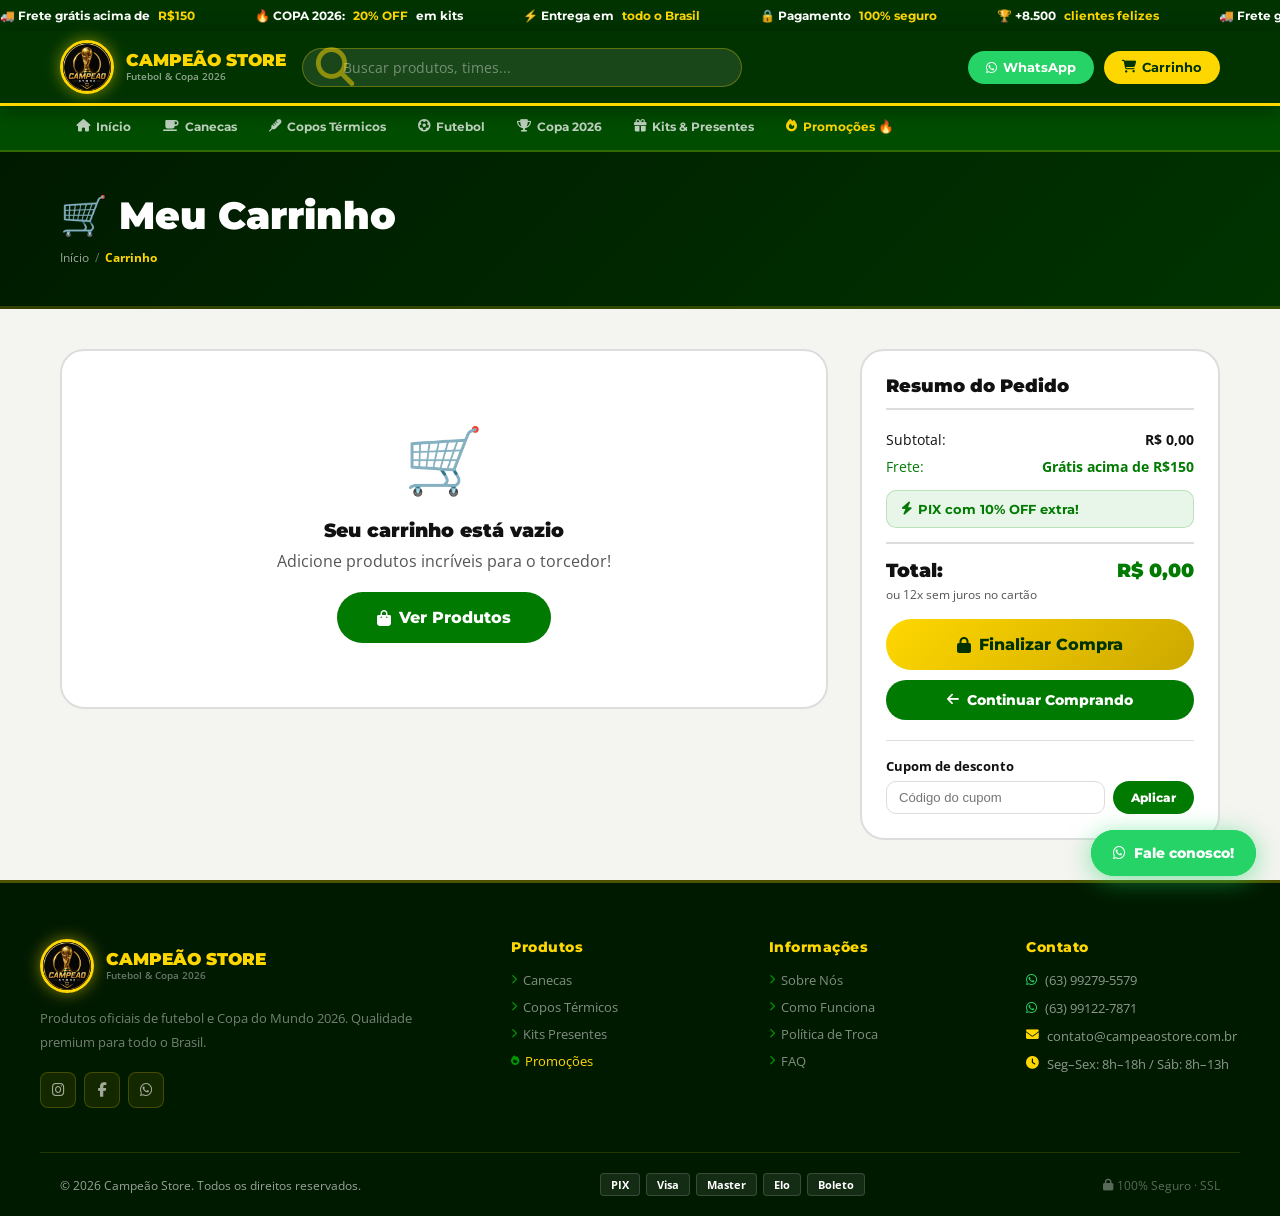
==== commit a0526253: "novo site sem perso" ====
--- a/carrinho.html
+++ b/carrinho.html
@@ -1,327 +1,236 @@
-﻿<!DOCTYPE html>
+<!DOCTYPE html>
 <html lang="pt-BR">
 <head>
-  <meta charset="UTF-8">
-  <meta name="viewport" content="width=device-width, initial-scale=1.0">
-  <title>Carrinho | Campeão Store</title>
-  <link rel="preconnect" href="https://fonts.googleapis.com">
-  <link href="https://fonts.googleapis.com/css2?family=Montserrat:wght@400;500;600;700;800;900&family=Open+Sans:wght@400;500;600&display=swap" rel="stylesheet">
-  <link rel="stylesheet" href="https://cdnjs.cloudflare.com/ajax/libs/font-awesome/6.4.0/css/all.min.css">
-  <link rel="stylesheet" href="css/style.css">
-</head>
-<body>
-
-<div class="announcement-bar">
-  <div class="items">
-    <span>🚚 Frete grátis acima de <span class="gold">R$150</span></span>
-    <span>🔒 Pagamento <span class="gold">100% seguro</span></span>
+<meta charset="UTF-8"><meta name="viewport" content="width=device-width, initial-scale=1.0">
+<title>Meu Carrinho | Campeão Store</title>
+<link rel="preconnect" href="https://fonts.googleapis.com">
+<link href="https://fonts.googleapis.com/css2?family=Montserrat:wght@400;600;700;800;900&family=Open+Sans:wght@400;500;600&display=swap" rel="stylesheet">
+<link rel="stylesheet" href="https://cdnjs.cloudflare.com/ajax/libs/font-awesome/6.4.0/css/all.min.css">
+<style>*,*::before,*::after{box-sizing:border-box;margin:0;padding:0}
+:root{--vd:#006400;--vm:#007a00;--vl:#009900;--vbg:#003300;--am:#FFD700;--aml:#FFE566;--amd:#CCA800;--br:#fff;--pr:#0a0a0a;--tx:#111;--txm:#555;--bg:#f4f4f0;--bd:#ddd;--red:#cc0000;--font-h:'Montserrat',sans-serif;--font-b:'Open Sans',sans-serif;--r:10px;--rl:18px;--rxl:24px;--sh:0 4px 20px rgba(0,0,0,.1);--shl:0 8px 40px rgba(0,0,0,.18)}
+body{font-family:var(--font-b);color:var(--tx);background:var(--bg);overflow-x:hidden}a{text-decoration:none;color:inherit}img{max-width:100%;height:auto}.container{max-width:1200px;margin:0 auto;padding:0 20px}
+.btn{display:inline-flex;align-items:center;justify-content:center;gap:8px;font-family:var(--font-h);font-weight:800;font-size:.85rem;padding:12px 26px;border-radius:50px;border:none;cursor:pointer;transition:all .2s;text-decoration:none}
+.btn-v{background:var(--vm);color:#fff}.btn-v:hover{background:var(--vl);transform:translateY(-2px);box-shadow:0 6px 20px rgba(0,122,0,.35)}
+.btn-a{background:linear-gradient(135deg,var(--am),var(--amd));color:#003300}.btn-a:hover{transform:translateY(-2px);box-shadow:0 6px 24px rgba(255,215,0,.5)}
+.btn-ol{background:transparent;border:2px solid var(--am);color:var(--am)}.btn-ol:hover{background:var(--am);color:#003300}
+.btn-lg{padding:16px 40px;font-size:1rem}.btn-sm{padding:8px 18px;font-size:.78rem}.btn-bl{width:100%;justify-content:center}
+.ann{background:var(--vbg);color:#fff;padding:8px 0;overflow:hidden}.ann-track{display:flex;gap:60px;animation:marquee 28s linear infinite;white-space:nowrap}.ann-track span{font-family:var(--font-h);font-size:.75rem;font-weight:700;display:flex;align-items:center;gap:8px}.ann-track .am{color:var(--am)}@keyframes marquee{0%{transform:translateX(0)}100%{transform:translateX(-50%)}}
+.header{background:#003300;border-bottom:3px solid var(--am);position:sticky;top:0;z-index:100;box-shadow:0 4px 20px rgba(0,0,0,.4)}.header-inner{max-width:1200px;margin:0 auto;padding:0 20px;height:72px;display:flex;align-items:center;gap:16px}
+.logo{display:flex;align-items:center;gap:12px;flex-shrink:0}.logo-img{height:54px;width:54px;object-fit:cover;border-radius:50%;border:3px solid var(--am);box-shadow:0 0 16px rgba(255,215,0,.5);transition:transform .3s}.logo:hover .logo-img{transform:scale(1.08) rotate(5deg)}.logo-nm{font-family:var(--font-h);font-weight:900;font-size:1.05rem;color:var(--am);line-height:1.1}.logo-tg{font-size:.62rem;color:rgba(255,255,255,.55);font-weight:600}
+.hs{flex:1;max-width:440px;position:relative}.hs input{width:100%;background:rgba(255,255,255,.1);border:1.5px solid rgba(255,215,0,.3);border-radius:50px;padding:9px 16px 9px 40px;font-size:.85rem;color:#fff;outline:none;font-family:var(--font-b)}.hs input::placeholder{color:rgba(255,255,255,.4)}.hs input:focus{border-color:var(--am)}.hs .si{position:absolute;left:14px;top:50%;transform:translateY(-50%);color:rgba(255,215,0,.5)}
+.ha{display:flex;align-items:center;gap:10px;margin-left:auto}.hb{display:flex;align-items:center;gap:6px;padding:9px 18px;border-radius:50px;font-family:var(--font-h);font-weight:700;font-size:.8rem;cursor:pointer;border:none;transition:all .2s}.hb-wa{background:#25d366;color:#fff}.hb-wa:hover{background:#1db954}.hb-cart{background:var(--am);color:#003300;position:relative}.hb-cart:hover{background:var(--aml)}.cart-badge{background:var(--red);color:#fff;border-radius:50%;width:18px;height:18px;font-size:.62rem;display:none;align-items:center;justify-content:center;position:absolute;top:-5px;right:-5px;font-family:var(--font-h);font-weight:900}
+.hamburger{display:none;flex-direction:column;gap:5px;background:none;border:none;cursor:pointer;padding:4px}.hamburger span{display:block;width:24px;height:2.5px;background:var(--am);border-radius:2px}
+.nav{background:#004d00;border-bottom:2px solid rgba(255,215,0,.2)}.nav-inner{max-width:1200px;margin:0 auto;display:flex;overflow-x:auto;scrollbar-width:none;padding:0 20px}.nav-inner::-webkit-scrollbar{display:none}.nav-inner a{color:rgba(255,255,255,.75);font-family:var(--font-h);font-weight:700;font-size:.78rem;padding:13px 16px;display:flex;align-items:center;gap:6px;white-space:nowrap;transition:all .2s;border-bottom:3px solid transparent}.nav-inner a:hover,.nav-inner a.active{color:var(--am);border-bottom-color:var(--am)}.nav-inner a.sale{color:var(--am)}
+.nav-mob{display:none;background:#004d00;overflow-x:auto;scrollbar-width:none;border-bottom:2px solid rgba(255,215,0,.15)}.nav-mob a{color:rgba(255,255,255,.8);font-family:var(--font-h);font-weight:700;font-size:.75rem;padding:11px 14px;display:inline-flex;align-items:center;gap:5px;white-space:nowrap}.nav-mob a.sale{color:var(--am)}
+.promo{background:linear-gradient(135deg,#001a00,#003300,#001a00);padding:60px 20px;text-align:center;position:relative;overflow:hidden}.promo::before{content:'';position:absolute;inset:0;background:radial-gradient(ellipse at center,rgba(0,100,0,.5),transparent 70%)}.promo::after{content:'⚽';position:absolute;font-size:22rem;opacity:.03;top:50%;left:50%;transform:translate(-50%,-50%);pointer-events:none}
+.promo-tag{display:inline-flex;align-items:center;gap:6px;background:rgba(255,215,0,.12);border:1px solid rgba(255,215,0,.4);color:var(--am);font-family:var(--font-h);font-size:.75rem;font-weight:800;padding:6px 18px;border-radius:50px;margin-bottom:20px;letter-spacing:1px;position:relative;z-index:1}
+.promo h2{font-family:var(--font-h);font-size:clamp(1.8rem,4vw,3rem);font-weight:900;color:#fff;line-height:1.1;margin-bottom:12px;position:relative;z-index:1}.promo h2 .am{color:var(--am);text-shadow:0 0 30px rgba(255,215,0,.6)}.promo p{color:rgba(255,255,255,.75);font-size:.95rem;margin-bottom:28px;position:relative;z-index:1}
+.cd{display:flex;justify-content:center;gap:10px;margin-bottom:32px;position:relative;z-index:1}.cd-block{background:rgba(0,0,0,.4);border:2px solid rgba(255,215,0,.4);border-radius:var(--r);padding:12px 20px;min-width:80px;text-align:center}.cd-num{font-family:var(--font-h);font-size:2rem;font-weight:900;color:var(--am);display:block;line-height:1}.cd-lbl{font-size:.62rem;color:rgba(255,255,255,.5);font-weight:700;letter-spacing:1.5px;text-transform:uppercase;margin-top:4px;display:block}.cd-sep{font-family:var(--font-h);font-size:1.8rem;font-weight:900;color:var(--am);opacity:.5;align-self:center}
+.banner-w{display:block;overflow:hidden;line-height:0;position:relative;cursor:pointer}.banner-w img{width:100%;height:auto;display:block;max-height:520px;object-fit:cover;transition:transform .5s}.banner-w:hover img{transform:scale(1.02)}.banner-ov{position:absolute;inset:0;background:linear-gradient(to right,rgba(0,50,0,.3),transparent 50%);pointer-events:none}.banner-mob{display:none;background:linear-gradient(90deg,var(--am),var(--amd));color:#003300;font-family:var(--font-h);font-weight:900;font-size:.95rem;padding:14px;text-align:center}
+.hero{background:linear-gradient(135deg,#001a00,#003300 50%,#001a00);padding:72px 20px;position:relative;overflow:hidden}.hero::before{content:'';position:absolute;inset:0;opacity:.4;background-image:radial-gradient(circle,rgba(255,215,0,.06) 1px,transparent 1px);background-size:32px 32px}
+.hero-in{max-width:1200px;margin:0 auto;display:grid;grid-template-columns:1fr 420px;gap:56px;align-items:center;position:relative;z-index:1}
+.hero-tag{display:inline-flex;align-items:center;gap:8px;background:rgba(255,215,0,.1);border:1px solid rgba(255,215,0,.35);color:var(--am);font-family:var(--font-h);font-size:.72rem;font-weight:800;padding:7px 16px;border-radius:50px;margin-bottom:20px}
+.hero h1{font-family:var(--font-h);font-size:clamp(2rem,4.5vw,3.5rem);font-weight:900;color:#fff;line-height:1.02;margin-bottom:18px}.hero h1 .am{color:var(--am);display:block;text-shadow:0 0 40px rgba(255,215,0,.5)}.hero h1 .sm{font-size:.68em;color:rgba(255,255,255,.85);display:block}
+.hero-feats{display:flex;gap:20px;flex-wrap:wrap;margin-bottom:28px}.hero-feat{color:rgba(255,255,255,.75);font-size:.8rem;display:flex;align-items:center;gap:7px}.hero-feat i{color:var(--am)}
+.hero-ctas{display:flex;gap:14px;flex-wrap:wrap;margin-bottom:36px}
+.hero-stats{display:flex;gap:36px;padding-top:22px;border-top:1px solid rgba(255,215,0,.2)}.hs-num{font-family:var(--font-h);font-size:1.5rem;font-weight:900;color:var(--am)}.hs-lbl{font-size:.7rem;color:rgba(255,255,255,.5);font-weight:600}
+.hp{background:rgba(0,0,0,.4);border:2px solid rgba(255,215,0,.3);border-radius:var(--rxl);padding:28px;text-align:center;position:relative;transition:transform .3s,box-shadow .3s;backdrop-filter:blur(10px);display:block}.hp:hover{transform:translateY(-8px);box-shadow:0 20px 60px rgba(255,215,0,.2)}.hp-img{width:100%;max-width:220px;height:240px;object-fit:cover;border-radius:var(--rl);margin-bottom:16px;box-shadow:0 12px 40px rgba(0,0,0,.6);transition:transform .4s}.hp:hover .hp-img{transform:scale(1.04) rotate(-1deg)}.hp-badge{position:absolute;top:-12px;right:-12px;background:linear-gradient(135deg,var(--am),var(--amd));width:66px;height:66px;border-radius:50%;display:flex;flex-direction:column;align-items:center;justify-content:center;font-family:var(--font-h);font-size:.52rem;font-weight:900;color:#003300;text-align:center;line-height:1.3;box-shadow:0 4px 20px rgba(255,215,0,.6);animation:glow 2s ease-in-out infinite}@keyframes glow{0%,100%{box-shadow:0 4px 20px rgba(255,215,0,.6)}50%{box-shadow:0 4px 40px rgba(255,215,0,1)}}.hp-info{background:rgba(255,215,0,.08);border:1px solid rgba(255,215,0,.25);border-radius:var(--r);padding:14px;margin-bottom:14px;text-align:left}.hp-name{font-family:var(--font-h);font-weight:900;color:#fff;font-size:1rem;margin-bottom:8px}.hp-feats{list-style:none}.hp-feats li{color:rgba(255,255,255,.75);font-size:.75rem;padding:3px 0;display:flex;align-items:center;gap:7px}.hp-feats li i{color:var(--am);font-size:.7rem}.hp-old{color:rgba(255,255,255,.35);font-size:.8rem;text-decoration:line-through;margin-bottom:2px}.hp-price{font-family:var(--font-h);font-weight:900;font-size:2rem;color:var(--am);line-height:1}.hp-pix{background:rgba(0,200,0,.15);border:1px solid rgba(0,200,0,.3);border-radius:var(--r);padding:6px 12px;font-size:.75rem;color:#66ff66;margin:8px 0 14px;display:inline-block;font-family:var(--font-h);font-weight:700}
+.trust{background:#003300;border-top:2px solid rgba(255,215,0,.2);border-bottom:2px solid rgba(255,215,0,.2);padding:18px 20px}.trust-in{max-width:1200px;margin:0 auto;display:flex;justify-content:space-around;flex-wrap:wrap;gap:20px}.ti{display:flex;align-items:center;gap:10px}.ti-ic{font-size:1.6rem}.ti-t{font-family:var(--font-h);font-weight:800;font-size:.82rem;color:#fff}.ti-s{font-size:.7rem;color:rgba(255,255,255,.5)}
+.section{padding:64px 0}.sec-lb{display:inline-block;background:rgba(0,100,0,.12);border:1px solid rgba(0,150,0,.3);color:var(--vm);font-family:var(--font-h);font-size:.72rem;font-weight:800;padding:5px 16px;border-radius:50px;margin-bottom:12px;letter-spacing:.5px}.sec-t{font-family:var(--font-h);font-size:clamp(1.5rem,3vw,2.3rem);font-weight:900;color:var(--pr);margin-bottom:10px}.sec-t .am{color:var(--vm)}.sec-div{width:52px;height:4px;background:linear-gradient(90deg,var(--am),var(--amd));border-radius:2px;margin:12px 0 16px}.sec-sub{color:var(--txm);font-size:.9rem;max-width:540px}.sh{margin-bottom:40px}
+.cats{display:grid;grid-template-columns:repeat(6,1fr);gap:14px}.cat{background:#fff;border:2px solid var(--bd);border-radius:var(--rl);padding:22px 10px;text-align:center;transition:all .25s;cursor:pointer;display:block;position:relative;overflow:hidden}.cat::before{content:'';position:absolute;inset:0;background:linear-gradient(135deg,var(--vm),var(--vl));opacity:0;transition:opacity .3s}.cat:hover::before,.cat.active::before{opacity:1}.cat:hover,.cat.active{border-color:var(--vm);transform:translateY(-5px);box-shadow:0 8px 24px rgba(0,100,0,.2)}.cat-em{font-size:2.2rem;display:block;margin-bottom:10px;position:relative;z-index:1;transition:transform .3s}.cat:hover .cat-em{transform:scale(1.2) rotate(-8deg)}.cat-nm{font-family:var(--font-h);font-weight:800;font-size:.78rem;position:relative;z-index:1;transition:color .3s}.cat:hover .cat-nm,.cat.active .cat-nm{color:#fff}.cat-ct{font-size:.68rem;color:var(--txm);position:relative;z-index:1;transition:color .3s}.cat:hover .cat-ct,.cat.active .cat-ct{color:rgba(255,255,255,.7)}
+.pg{display:grid;grid-template-columns:repeat(4,1fr);gap:20px}.pc{background:#fff;border-radius:var(--rl);overflow:hidden;border:2px solid var(--bd);transition:all .3s;cursor:pointer;position:relative}.pc:hover{border-color:var(--vm);box-shadow:0 14px 48px rgba(0,100,0,.15);transform:translateY(-6px)}.pi{position:relative;height:230px;overflow:hidden}.pi-bg{width:100%;height:100%;display:flex;align-items:center;justify-content:center;font-size:5rem;transition:transform .4s}.pc:hover .pi-bg{transform:scale(1.1)}.pi-ri{position:absolute;inset:0;width:100%;height:100%;object-fit:cover;transition:transform .4s}.pc:hover .pi-ri{transform:scale(1.08)}.bg-ca{background:linear-gradient(135deg,#fff8f0,#ffe0b2)}.bg-co{background:linear-gradient(135deg,#e8f5e9,#a5d6a7)}.bg-ta{background:linear-gradient(135deg,#fffde7,#fff176)}.bg-ki{background:linear-gradient(135deg,#fce4ec,#f48fb1)}.bg-ma{background:linear-gradient(135deg,#f3e5f5,#ce93d8)}.bg-ga{background:linear-gradient(135deg,#e0f7fa,#80deea)}.bg-sq{background:linear-gradient(135deg,#e8f5e9,#c8e6c9)}.bg-pr{background:linear-gradient(135deg,#fffde7,#FFD700)}
+.pbs{position:absolute;top:10px;left:10px;display:flex;flex-direction:column;gap:4px;z-index:2}.bdg{font-family:var(--font-h);font-size:.63rem;font-weight:800;padding:3px 9px;border-radius:50px}.bdg-r{background:#cc0000;color:#fff}.bdg-v{background:var(--vm);color:#fff}.bdg-a{background:var(--am);color:#003300}.bdg-d{background:rgba(0,0,0,.8);color:#fff}
+.pa{position:absolute;top:10px;right:10px;display:flex;flex-direction:column;gap:6px;opacity:0;transition:.3s;z-index:2;transform:translateX(10px)}.pc:hover .pa{opacity:1;transform:translateX(0)}.ab{width:32px;height:32px;background:#fff;border:1px solid var(--bd);border-radius:50%;display:flex;align-items:center;justify-content:center;font-size:.78rem;cursor:pointer;transition:.2s;color:var(--txm)}.ab:hover{background:var(--vm);color:#fff;border-color:var(--vm)}
+.phc{position:absolute;bottom:0;left:0;right:0;background:linear-gradient(to top,rgba(0,77,0,.95) 60%,transparent);color:#fff;font-family:var(--font-h);font-weight:800;font-size:.82rem;padding:36px 16px 14px;text-align:center;opacity:0;transition:opacity .3s;pointer-events:none;z-index:3}.pc:hover .phc{opacity:1}
+.pi-info{padding:16px}.pi-nm{font-family:var(--font-h);font-weight:800;font-size:.88rem;color:var(--pr);margin-bottom:4px;line-height:1.3}.pi-ds{font-size:.74rem;color:var(--txm);margin-bottom:8px;line-height:1.5}.pi-rt{display:flex;align-items:center;gap:4px;margin-bottom:8px}.stars{color:var(--am);font-size:.85rem}.rc{font-size:.7rem;color:var(--txm)}.po{font-size:.74rem;color:var(--txm);text-decoration:line-through;display:block}.pc_{font-family:var(--font-h);font-weight:900;font-size:1.2rem;color:var(--vm);display:block}.pi_{font-size:.7rem;color:var(--txm)}
+.steps{display:grid;grid-template-columns:repeat(4,1fr);gap:24px;position:relative}.steps::before{content:'';position:absolute;top:34px;left:calc(12.5% + 18px);right:calc(12.5% + 18px);height:2px;background:linear-gradient(90deg,var(--vm),var(--am));z-index:0}.sc{background:#fff;border:2px solid var(--bd);border-radius:var(--rl);padding:30px 20px;text-align:center;position:relative;transition:all .3s;z-index:1}.sc:hover{border-color:var(--vm);transform:translateY(-5px);box-shadow:var(--shl)}.sn{width:36px;height:36px;background:var(--vm);color:#fff;border-radius:50%;font-family:var(--font-h);font-weight:900;font-size:.9rem;display:flex;align-items:center;justify-content:center;margin:0 auto 14px;box-shadow:0 0 0 4px #fff,0 0 0 6px var(--vm)}.si{font-size:2.4rem;margin-bottom:12px;display:block;transition:transform .3s}.sc:hover .si{transform:scale(1.15) rotate(-5deg)}.sc h3{font-family:var(--font-h);font-weight:800;font-size:.9rem;margin-bottom:8px;color:var(--pr)}.sc p{font-size:.8rem;color:var(--txm);line-height:1.6}
+.tg{display:grid;grid-template-columns:repeat(3,1fr);gap:20px}.tc{background:#fff;border:2px solid var(--bd);border-radius:var(--rl);padding:24px;transition:all .3s;position:relative;overflow:hidden}.tc::before{content:'"';position:absolute;top:-10px;right:16px;font-size:8rem;color:var(--am);opacity:.07;font-family:Georgia,serif;line-height:1}.tc:hover{border-color:var(--am);box-shadow:0 8px 32px rgba(255,215,0,.12);transform:translateY(-3px)}.ta{display:flex;align-items:center;gap:12px;margin-bottom:14px}.tav{width:44px;height:44px;border-radius:50%;display:flex;align-items:center;justify-content:center;font-family:var(--font-h);font-weight:900;color:#fff;font-size:1.1rem;flex-shrink:0}.tn{font-family:var(--font-h);font-weight:800;font-size:.85rem;color:var(--pr)}.tl{font-size:.7rem;color:var(--txm)}.tt{font-size:.82rem;color:var(--txm);line-height:1.75;margin-bottom:12px;font-style:italic}.ts{color:var(--am);font-size:.95rem;margin-bottom:6px}.tb{font-size:.7rem;color:var(--vm);display:flex;align-items:center;gap:4px;font-weight:700}
+.nl{background:linear-gradient(135deg,#001a00,#003300);padding:60px 20px;text-align:center;border-top:3px solid var(--am);border-bottom:3px solid var(--am)}.nl h2{font-family:var(--font-h);font-size:clamp(1.4rem,3vw,2.2rem);font-weight:900;color:#fff;margin-bottom:10px}.nl h2 span{color:var(--am)}.nl p{color:rgba(255,255,255,.7);margin-bottom:28px;font-size:.9rem}.nl-form{display:flex;gap:8px;max-width:460px;margin:0 auto;flex-wrap:wrap;justify-content:center}.nl-in{flex:1;min-width:240px;padding:14px 22px;border-radius:50px;border:2px solid rgba(255,215,0,.3);background:rgba(255,255,255,.08);color:#fff;font-size:.9rem;outline:none;font-family:var(--font-b)}.nl-in::placeholder{color:rgba(255,255,255,.4)}.nl-in:focus{border-color:var(--am)}
+.ft{background:#001a00;color:rgba(255,255,255,.6);padding:56px 20px 0;border-top:3px solid rgba(255,215,0,.3)}.ft-grid{display:grid;grid-template-columns:2fr 1fr 1fr 1fr;gap:44px;max-width:1200px;margin:0 auto;padding-bottom:44px;border-bottom:1px solid rgba(255,215,0,.15)}.ft-brand p{font-size:.82rem;line-height:1.8;color:rgba(255,255,255,.45);margin:14px 0 18px}.sl{display:flex;gap:8px}.sl-a{width:36px;height:36px;background:rgba(255,215,0,.08);border:1px solid rgba(255,215,0,.2);border-radius:8px;display:flex;align-items:center;justify-content:center;font-size:.9rem;transition:.2s;color:rgba(255,255,255,.6)}.sl-a:hover{background:var(--vm);border-color:var(--vm);color:#fff}.fc h4{font-family:var(--font-h);font-size:.85rem;font-weight:800;color:var(--am);margin-bottom:16px;letter-spacing:.5px}.fc ul{list-style:none}.fc ul li{margin-bottom:9px}.fc ul li a{font-size:.8rem;color:rgba(255,255,255,.5);transition:.2s;display:flex;align-items:center;gap:6px}.fc ul li a:hover{color:#fff}.fc ul li a i{font-size:.6rem;color:var(--vl)}.fcc p{font-size:.8rem;display:flex;align-items:flex-start;gap:8px;margin-bottom:10px;color:rgba(255,255,255,.55)}.fcc i{color:var(--am);flex-shrink:0;margin-top:2px}.ft-bot{max-width:1200px;margin:0 auto;padding:20px 0;display:flex;align-items:center;justify-content:space-between;flex-wrap:wrap;gap:12px;font-size:.74rem}.pm{display:flex;gap:6px;flex-wrap:wrap}.pb{background:rgba(255,255,255,.08);border:1px solid rgba(255,255,255,.15);color:#fff;padding:3px 10px;border-radius:4px;font-size:.68rem;font-weight:700}.sec2{color:rgba(255,255,255,.35);display:flex;align-items:center;gap:4px}
+.wa-fl{position:fixed;bottom:24px;right:24px;z-index:199;display:flex;flex-direction:column;align-items:flex-end;gap:8px}.wa-os{display:flex;flex-direction:column;gap:6px;opacity:0;pointer-events:none;transition:.25s;transform:translateY(12px)}.wa-os.open{opacity:1;pointer-events:all;transform:translateY(0)}.wa-op{display:flex;align-items:center;gap:10px;background:#fff;border-radius:50px;padding:10px 18px;box-shadow:0 4px 20px rgba(0,0,0,.18);font-size:.8rem;white-space:nowrap;font-family:var(--font-h);font-weight:700;color:var(--pr);text-decoration:none;transition:.2s;border:1px solid #eee}.wa-op:hover{background:#f0fff4;transform:translateX(-4px)}.wa-op i{color:#25d366;font-size:1.15rem}.wa-mb{background:#25d366;color:#fff;border:none;border-radius:50px;padding:14px 22px;font-family:var(--font-h);font-weight:800;font-size:.9rem;cursor:pointer;display:flex;align-items:center;gap:8px;box-shadow:0 4px 24px rgba(37,211,102,.55);transition:.2s;position:relative}.wa-mb:hover{background:#1db954;transform:scale(1.05)}.wa-pulse{position:absolute;inset:0;border-radius:50px;background:#25d366;animation:wap 2s infinite;z-index:-1}@keyframes wap{0%{transform:scale(1);opacity:.6}70%{transform:scale(1.2);opacity:0}100%{opacity:0}}
+.co{position:fixed;inset:0;background:rgba(0,0,0,.55);z-index:200;opacity:0;pointer-events:none;transition:.3s}.co.open{opacity:1;pointer-events:all}.cs{position:fixed;top:0;right:-100%;width:390px;max-width:100vw;height:100%;background:#fff;z-index:201;transition:.35s cubic-bezier(.4,0,.2,1);display:flex;flex-direction:column;box-shadow:-8px 0 40px rgba(0,0,0,.2)}.cs.open{right:0}.c-hd{padding:20px;border-bottom:2px solid var(--bd);display:flex;align-items:center;justify-content:space-between;background:#003300}.c-hd h3{font-family:var(--font-h);font-weight:900;font-size:1rem;color:var(--am)}.c-cl{background:rgba(255,255,255,.1);border:none;font-size:1.1rem;cursor:pointer;color:#fff;width:32px;height:32px;border-radius:50%;display:flex;align-items:center;justify-content:center;transition:.2s}.c-cl:hover{background:rgba(255,255,255,.2)}.c-its{flex:1;overflow-y:auto;padding:16px}.c-em{text-align:center;padding:48px 20px;color:var(--txm)}.c-em i{font-size:3rem;display:block;margin-bottom:14px;color:#ddd}.c-em p{font-family:var(--font-h);font-weight:600;font-size:.9rem}.c-it{display:flex;gap:12px;padding:12px 0;border-bottom:1px solid var(--bd)}.c-ii{width:56px;height:56px;border-radius:var(--r);overflow:hidden;flex-shrink:0;display:flex;align-items:center;justify-content:center;font-size:1.8rem}.c-in{font-family:var(--font-h);font-weight:700;font-size:.8rem;margin-bottom:4px;color:var(--pr)}.c-ip{color:var(--vm);font-weight:800;font-size:.88rem;font-family:var(--font-h)}.c-qty{display:flex;align-items:center;gap:8px;margin-top:6px}.c-qty button{width:24px;height:24px;border-radius:50%;border:1.5px solid var(--bd);background:#f9f9f9;cursor:pointer;font-weight:700;display:flex;align-items:center;justify-content:center;font-size:.8rem;transition:.2s}.c-qty button:hover{background:var(--vm);color:#fff;border-color:var(--vm)}.c-ft{padding:20px;border-top:2px solid var(--bd)}.c-tot{display:flex;justify-content:space-between;font-family:var(--font-h);font-weight:900;margin-bottom:10px;font-size:1rem}.pix-n{background:#e8f5e9;color:var(--vm);font-size:.78rem;padding:9px 14px;border-radius:var(--r);margin-bottom:14px;display:flex;align-items:center;gap:6px;font-weight:700;border:1px solid rgba(0,100,0,.15)}
+.toast{position:fixed;bottom:90px;left:50%;transform:translateX(-50%) translateY(20px);background:#1a1a1a;color:#fff;padding:13px 28px;border-radius:50px;font-size:.85rem;font-family:var(--font-h);font-weight:700;z-index:300;opacity:0;transition:.3s;pointer-events:none;white-space:nowrap;box-shadow:0 4px 20px rgba(0,0,0,.3)}.toast.show{opacity:1;transform:translateX(-50%) translateY(0)}.toast.success{background:var(--vm)}.toast.error{background:#cc0000}
+.ph{background:linear-gradient(135deg,#001a00,#003300);padding:40px 20px;border-bottom:3px solid rgba(255,215,0,.2)}.ph h1{font-family:var(--font-h);font-size:clamp(1.6rem,3vw,2.4rem);font-weight:900;color:#fff;margin-bottom:8px}.ph p{color:rgba(255,255,255,.65);font-size:.9rem}.brc{display:flex;align-items:center;gap:6px;margin-top:10px;font-size:.78rem;color:rgba(255,255,255,.4)}.brc a{color:rgba(255,255,255,.6);transition:.2s}.brc a:hover{color:var(--am)}.brc .cur{color:var(--am);font-weight:700}
+@media(max-width:1024px){.pg{grid-template-columns:repeat(3,1fr)}.cats{grid-template-columns:repeat(3,1fr)}.ft-grid{grid-template-columns:1fr 1fr}.steps{grid-template-columns:repeat(2,1fr)}.steps::before{display:none}.tg{grid-template-columns:repeat(2,1fr)}}
+@media(max-width:768px){.hs{display:none}.hamburger{display:flex}.nav{display:none}.nav-mob{display:flex}.hero-in{grid-template-columns:1fr}.hp{display:none}.pg{grid-template-columns:repeat(2,1fr)}.cats{grid-template-columns:repeat(3,1fr)}.tg{grid-template-columns:1fr}.ft-grid{grid-template-columns:1fr}.banner-w img{max-height:220px;object-position:center top}.banner-mob{display:block}.trust-in{gap:16px}.hero{padding:40px 16px}}
+@media(max-width:480px){.pg{grid-template-columns:1fr 1fr}.cats{grid-template-columns:repeat(2,1fr)}.section{padding:44px 0}.hero{padding:32px 14px}.banner-w img{max-height:170px}.cd{gap:6px}.cd-block{min-width:68px;padding:10px 14px}.cd-num{font-size:1.7rem}.hero-ctas{flex-direction:column}.ann-track span{font-size:.7rem}}</style>
+</head><body><div class="ann"><div class="ann-track">
+  <span>🚚 Frete grátis acima de <span class="am">R$150</span></span>
+  <span>🔥 COPA 2026: <span class="am">20% OFF</span> em kits</span>
+  <span>⚡ Entrega em <span class="am">todo o Brasil</span></span>
+  <span>🔒 Pagamento <span class="am">100% seguro</span></span>
+  <span>🏆 +8.500 <span class="am">clientes felizes</span></span>
+  <span>🚚 Frete grátis acima de <span class="am">R$150</span></span>
+  <span>🔥 COPA 2026: <span class="am">20% OFF</span> em kits</span>
+  <span>⚡ Entrega em <span class="am">todo o Brasil</span></span>
+  <span>🔒 Pagamento <span class="am">100% seguro</span></span>
+  <span>🏆 +8.500 <span class="am">clientes felizes</span></span>
+</div></div>
+<header class="header"><div class="header-inner">
+  <a href="index.html" class="logo">
+    <img src="images/logo-campiao.jpeg" alt="Campeão Store" class="logo-img">
+    <div><div class="logo-nm">CAMPEÃO STORE</div><div class="logo-tg">Futebol &amp; Copa 2026</div></div>
+  </a>
+  <div class="hs"><i class="fas fa-search si"></i><input type="search" placeholder="Buscar produtos, times..."></div>
+  <div class="ha">
+    <a href="https://wa.me/5563992795579?text=Olá! Vim do site 🏆" target="_blank" class="btn hb hb-wa"><i class="fab fa-whatsapp"></i><span>WhatsApp</span></a>
+    <button class="btn hb hb-cart open-cart"><i class="fas fa-shopping-cart"></i><span>Carrinho</span><span class="cart-badge" id="cart-count" style="display:none">0</span></button>
+    <button class="hamburger"><span></span><span></span><span></span></button>
+  </div>
+</div></header>
+<nav class="nav-mob">
+  <a href="index.html"><i class="fas fa-home"></i> Início</a>
+  <a href="produtos.html?cat=canecas"><i class="fas fa-coffee"></i> Canecas</a>
+  <a href="produtos.html?cat=copos"><i class="fas fa-thermometer"></i> Copos</a>
+  <a href="produtos.html?cat=futebol"><i class="fas fa-futbol"></i> Futebol</a>
+  <a href="produtos.html?cat=copa"><i class="fas fa-trophy"></i> Copa</a>
+  <a href="produtos.html?cat=kits"><i class="fas fa-gift"></i> Kits</a>
+  <a href="produtos.html?sale=1" class="sale"><i class="fas fa-fire"></i> Promoções 🔥</a>
+</nav>
+<nav class="nav"><div class="nav-inner">
+  <a href="index.html"><i class="fas fa-home"></i> Início</a>
+  <a href="produtos.html?cat=canecas"><i class="fas fa-coffee"></i> Canecas</a>
+  <a href="produtos.html?cat=copos"><i class="fas fa-thermometer"></i> Copos Térmicos</a>
+  <a href="produtos.html?cat=futebol"><i class="fas fa-futbol"></i> Futebol</a>
+  <a href="produtos.html?cat=copa"><i class="fas fa-trophy"></i> Copa 2026</a>
+  <a href="produtos.html?cat=kits"><i class="fas fa-gift"></i> Kits & Presentes</a>
+  <a href="produtos.html?sale=1" class="sale"><i class="fas fa-fire"></i> Promoções 🔥</a>
+</div></nav>
+<div class="ph"><div class="container">
+  <h1>🛒 Meu Carrinho</h1>
+  <div class="brc"><a href="index.html">Início</a><span>/</span><span class="cur">Carrinho</span></div>
+</div></div>
+
+<div class="container" style="padding:40px 20px">
+  <div style="display:grid;grid-template-columns:1fr 360px;gap:32px;align-items:start">
+
+    <!-- ITENS -->
+    <div>
+      <div id="cart-page-items" style="display:flex;flex-direction:column;gap:16px">
+        <div style="text-align:center;padding:64px 20px;background:#fff;border-radius:var(--rxl);border:2px solid var(--bd)">
+          <div style="font-size:4rem;margin-bottom:16px">🛒</div>
+          <h3 style="font-family:var(--font-h);font-size:1.2rem;font-weight:900;margin-bottom:8px">Seu carrinho está vazio</h3>
+          <p style="color:var(--txm);margin-bottom:20px">Adicione produtos incríveis para o torcedor!</p>
+          <a href="produtos.html" class="btn btn-v btn-lg"><i class="fas fa-shopping-bag"></i> Ver Produtos</a>
+        </div>
+      </div>
+    </div>
+
+    <!-- RESUMO -->
+    <div style="background:#fff;border:2px solid var(--bd);border-radius:var(--rxl);padding:24px;position:sticky;top:88px">
+      <h3 style="font-family:var(--font-h);font-weight:900;font-size:1.1rem;margin-bottom:20px;padding-bottom:12px;border-bottom:2px solid var(--bd)">Resumo do Pedido</h3>
+      <div style="display:flex;justify-content:space-between;font-size:.85rem;margin-bottom:8px"><span>Subtotal:</span><strong id="subtotal-val">R$ 0,00</strong></div>
+      <div style="display:flex;justify-content:space-between;font-size:.85rem;margin-bottom:8px;color:var(--vm)"><span>Frete:</span><strong>Grátis acima de R$150</strong></div>
+      <div style="background:#e8f5e9;border:1px solid rgba(0,150,0,.2);border-radius:var(--r);padding:10px 14px;margin:14px 0;font-size:.82rem;color:var(--vm);display:flex;align-items:center;gap:6px;font-family:var(--font-h);font-weight:700">
+        <i class="fas fa-bolt"></i> PIX com 10% OFF extra!
+      </div>
+      <div style="border-top:2px solid var(--bd);padding-top:14px;margin-bottom:16px">
+        <div style="display:flex;justify-content:space-between;font-family:var(--font-h);font-weight:900;font-size:1.2rem"><span>Total:</span><span id="total-val" style="color:var(--vm)">R$ 0,00</span></div>
+        <div style="font-size:.75rem;color:var(--txm);margin-top:4px">ou 12x sem juros no cartão</div>
+      </div>
+      <a href="checkout.html" class="btn btn-a btn-bl btn-lg"><i class="fas fa-lock"></i> Finalizar Compra</a>
+      <a href="produtos.html" class="btn btn-v btn-bl" style="margin-top:10px"><i class="fas fa-arrow-left"></i> Continuar Comprando</a>
+
+      <!-- CUPOM -->
+      <div style="margin-top:20px;padding-top:16px;border-top:1px solid var(--bd)">
+        <label style="font-size:.8rem;font-weight:700;display:block;margin-bottom:6px">Cupom de desconto</label>
+        <div style="display:flex;gap:8px">
+          <input type="text" placeholder="Código do cupom" style="flex:1;border:1.5px solid var(--bd);border-radius:var(--r);padding:8px 12px;font-size:.82rem;outline:none">
+          <button class="btn btn-v btn-sm" onclick="showToast('Cupom aplicado! 🎉','success')">Aplicar</button>
+        </div>
+      </div>
+    </div>
   </div>
 </div>
 
-<header class="header">
-  <div class="header-inner">
-    <a href="index.html" class="logo">
-      <div class="logo-icon">⚽</div>
-      <div class="logo-text">
-        <div class="name">CAMPEÃO STORE</div>
-        <div class="tagline">Personalizados de Futebol</div>
-      </div>
-    </a>
-    <div class="header-search">
-      <i class="fas fa-search search-icon"></i>
-      <input type="search" placeholder="Buscar produtos...">
+<script>
+function renderCartPage(){
+  let cart=[];try{cart=JSON.parse(localStorage.getItem('cs_cart')||'[]');}catch(e){}
+  const el=document.getElementById('cart-page-items');
+  const sub=document.getElementById('subtotal-val');
+  const tot=document.getElementById('total-val');
+  const total=cart.reduce((s,i)=>s+i.price*i.qty,0);
+  if(sub) sub.textContent='R$ '+total.toFixed(2).replace('.',',');
+  if(tot) tot.textContent='R$ '+total.toFixed(2).replace('.',',');
+  if(!el||cart.length===0) return;
+  const bgs={bg_ca:'background:linear-gradient(135deg,#fff8f0,#ffe0b2)',bg_co:'background:linear-gradient(135deg,#e8f5e9,#a5d6a7)',bg_ki:'background:linear-gradient(135deg,#fce4ec,#f48fb1)',bg_ta:'background:linear-gradient(135deg,#fffde7,#fff176)'};
+  el.innerHTML=cart.map((item,i)=>`
+    <div style="background:#fff;border:2px solid var(--bd);border-radius:var(--rl);padding:20px;display:flex;gap:16px;align-items:center">
+      <div style="width:80px;height:80px;border-radius:var(--rl);display:flex;align-items:center;justify-content:center;font-size:2.2rem;flex-shrink:0;background:linear-gradient(135deg,#e8f5e9,#a5d6a7)">${item.emoji}</div>
+      <div style="flex:1">
+        <div style="font-family:var(--font-h);font-weight:800;margin-bottom:4px">${item.name}</div>
+        <div style="color:var(--vm);font-weight:800;font-size:1rem;font-family:var(--font-h)">R$ ${item.price.toFixed(2).replace('.',',')}</div>
+      </div>
+      <div style="display:flex;align-items:center;gap:8px">
+        <button onclick="chQty(${i},-1)" style="width:30px;height:30px;border-radius:50%;border:2px solid var(--bd);background:#f5f5f5;cursor:pointer;font-weight:700">−</button>
+        <span style="font-family:var(--font-h);font-weight:800;min-width:24px;text-align:center">${item.qty}</span>
+        <button onclick="chQty(${i},1)" style="width:30px;height:30px;border-radius:50%;border:2px solid var(--bd);background:#f5f5f5;cursor:pointer;font-weight:700">+</button>
+        <button onclick="rmItem(${i})" style="background:none;border:none;color:#ccc;cursor:pointer;margin-left:8px"><i class="fas fa-trash"></i></button>
+      </div>
+    </div>`).join('');
+}
+function chQty(i,d){let c=[];try{c=JSON.parse(localStorage.getItem('cs_cart')||'[]');}catch(e){}c[i].qty+=d;if(c[i].qty<=0)c.splice(i,1);localStorage.setItem('cs_cart',JSON.stringify(c));renderCartPage();}
+function rmItem(i){let c=[];try{c=JSON.parse(localStorage.getItem('cs_cart')||'[]');}catch(e){}c.splice(i,1);localStorage.setItem('cs_cart',JSON.stringify(c));renderCartPage();}
+renderCartPage();
+</script>
+<footer class="ft">
+  <div class="ft-grid">
+    <div class="ft-brand">
+      <a href="index.html" class="logo"><img src="[data-uri]